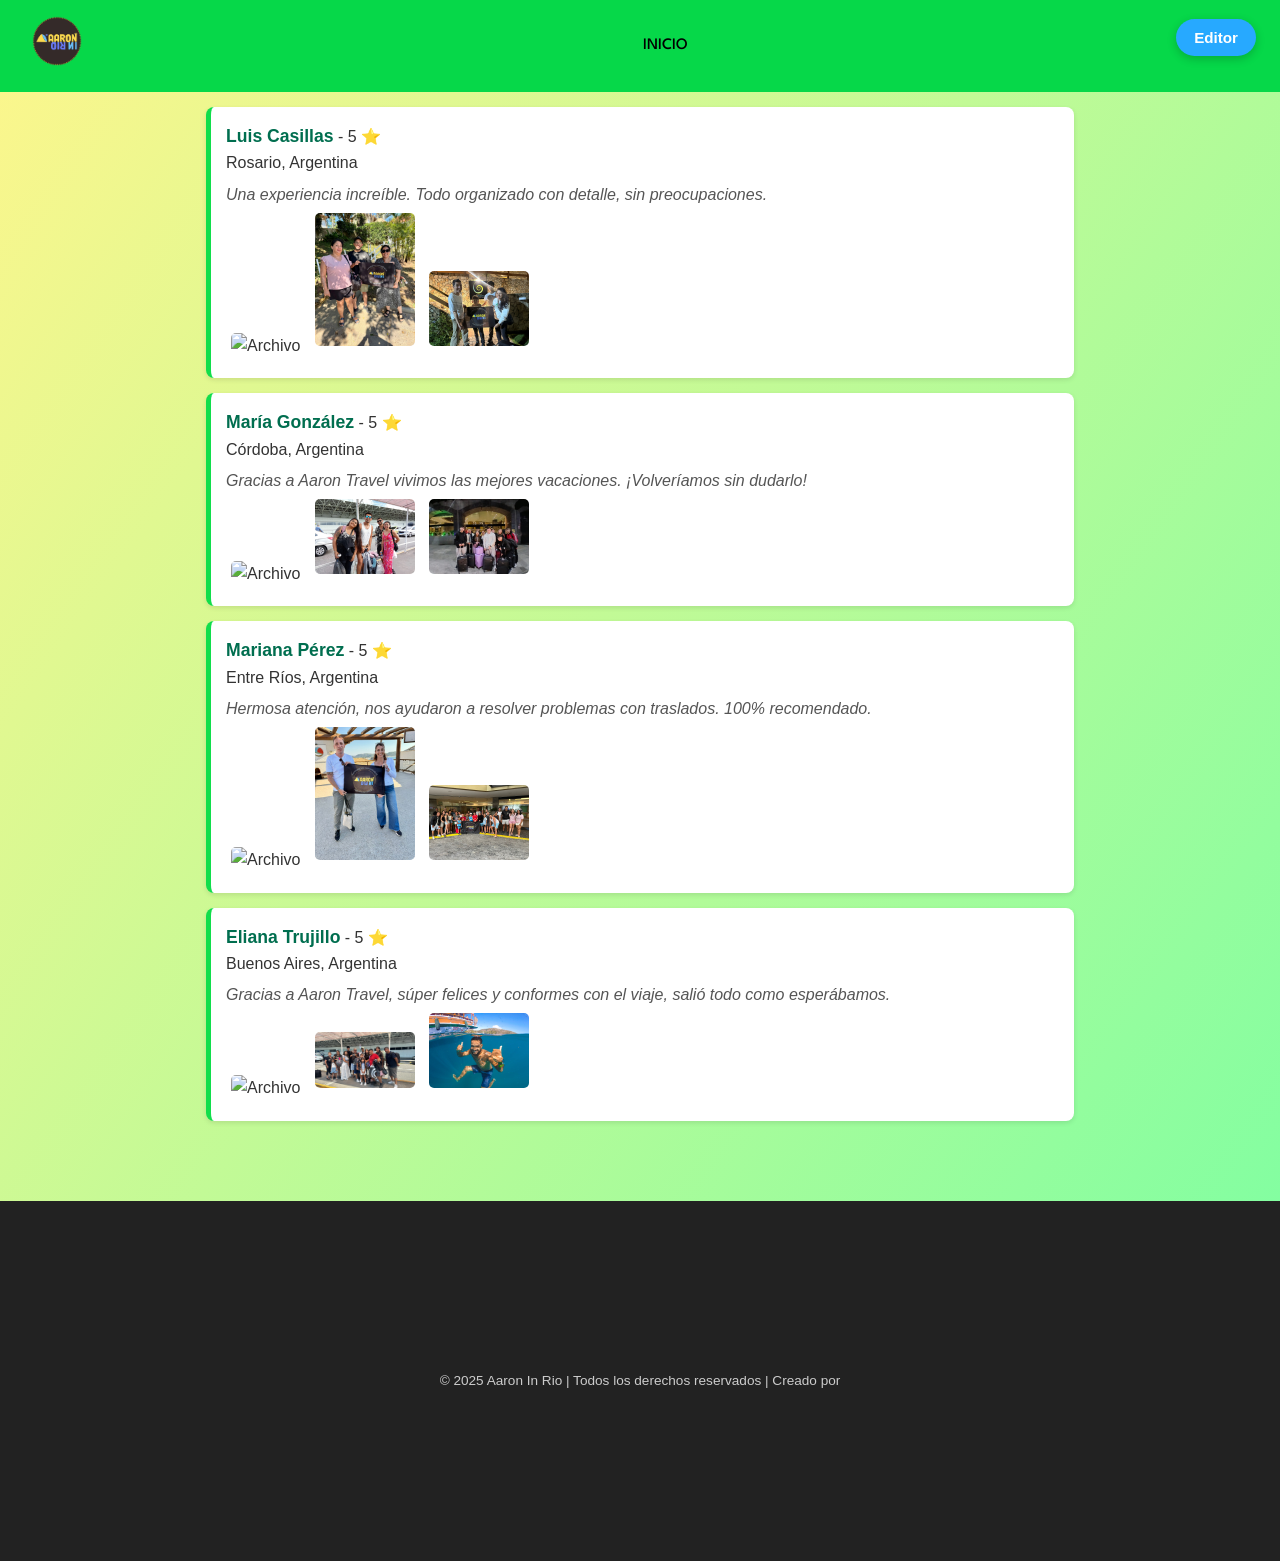
==== administradorAaron.html @ 90f11a81 "30/11" ====
<!DOCTYPE html>
<html lang="es">

<head>
  <meta charset="UTF-8">
  <meta name="viewport" content="width=device-width, initial-scale=1.0">
  <title> Administrador de AARON IN RIO Web </title>

  <link rel="stylesheet" href="css/styles.css">
  <link rel="stylesheet" href="https://cdnjs.cloudflare.com/ajax/libs/font-awesome/6.5.0/css/all.min.css"> <!--ICONOS-->
  <link rel="preconnect" href="https://fonts.googleapis.com">
  <link rel="preconnect" href="https://fonts.gstatic.com" crossorigin>
  <link
    href="https://fonts.googleapis.com/css2?family=Kalam:wght@300;400;700&family=League+Spartan:wght@100..900&display=swap"
    rel="stylesheet">
</head>

<body id="destinos">
  <!-- Navbar con solo Inicio y botón Admin -->
  <nav class="navbar">
    <!-- Logo de la empresa con link a principal.html -->
    <div class="navbar-logo">
      <a href="principal.html">
        <img src="Img/Logo Aaron.png" alt="Logo">
      </a>
    </div>

    <!-- Botón Hamburguesa (solo en móvil/tablet) -->
    <div class="menu-btn" id="menu-btn">
      <span></span>
      <span></span>
      <span></span>
    </div>

    <div class="navbar-nav" id="menu">
      <a href="principal.html">Inicio</a>
    </div>
    <button id="admin-btn"> Editor</button>
    <button id="logout-admin" class="logout-btn">Cerrar Editor</button>

  </nav>

  <h1 class="titulos-grande">Reseñas de Clientes</h1>
  <div id="review-list"></div>
  <!-- FOOTER -->
  <footer>
    <div class="footer-content">
      <p class="footer-copy">&copy; 2025 Aaron In Rio | Todos los derechos reservados | Creado por </p>
    </div>

  </footer>
  <script src="js/script.js"></script>
  <script src="js/memoriaComentarios.js"></script>
  <script src="js/coment.js"></script>
  <script src="js/admin.js"></script>

</body>

</html>
---- css/styles.css ----
/* --- Variables globales para colores --- */
:root {
  --primary: rgba(6, 216, 73); /* Color principal del sitio */
  --dark: #222;        /* Color oscuro para textos o fondos */
  --light: #f5f5f5;    /* Color claro para fondos */
  --text: #333;        /* Color base del texto */
   --font-principal: "League Spartan", sans-serif;
  --font-decorativa: "Kalam", cursive;
  --font-secundaria: "Kalam", cursive;
}

/* Ejemplos de uso */
.font-principal {
  font-family: var(--font-principal);
  font-optical-sizing: auto;
  font-weight: 120;
  font-style: normal;
}

.font-decorativa {
  font-family: var(--font-decorativa);
  font-weight: 300;
  font-style: normal;
}

.font-secundaria {
  font-family: var(--font-secundaria);
  font-weight: 700;
  font-style: normal;
}

/* --- Reset global --- */
* { 
  margin: 0; 
  padding: 0; 
  box-sizing: border-box; /* Incluye padding y border dentro del width/height */
}


/* --- Estilo base del body --- */
body { 
  font-family: 'Arial', sans-serif; /* Fuente principal del sitio */
  color: var(--text);               /* Color del texto */
  line-height: 1.6;                 /* Altura de línea para mejor lectura */
}

/* --- NAVBAR --- */
.navbar {
  position: fixed;       /* Fijo en la parte superior */
  top: 0; left: 0;      /* Alineado a la esquina superior izquierda */
  width: 100%;           /* Ocupa todo el ancho */
  display: flex;         /* Flexbox para alinear elementos */
  justify-content: space-between; /* Separación entre logo y menú */
  align-items: center;   /* Alinea verticalmente */
  padding: 1rem 2rem;    /* Espaciado interno */
  background: var(--primary); /* Color de fondo */
  color: #020202;        /* Color de texto */
  z-index: 1000;         /* Por encima de otros elementos */
  font-family: var(--font-principal);
    text-transform: uppercase;
    font-weight:500;
  
}
.navbar-logo img { 
  height: 50px;          /* Altura del logo */
}
.navbar-nav {
  display: flex;          /* Flexbox para los enlaces */
  justify-content: center;
  align-items: center;
  gap: 1.5rem;           /* Espacio entre enlaces */
  flex: 1;                /* Ocupa todo el espacio disponible */
}
.navbar-nav a {
  color: #000000; 
  text-decoration: none;  /* Quita subrayado */
  padding: 0.5rem 1rem; 
  border-radius: 8px;     /* Bordes redondeados */
  transition: 0.3s;       /* Transición para hover */
}
.navbar-nav a:hover { 
  color: rgba(228, 255, 245); /* Fondo al pasar el mouse */
}

/* --- MENÚ HAMBURGUESA --- */
.menu-btn {
  cursor: pointer;
  display: none; /* oculto en escritorio */
  flex-direction: column;
  gap: 8px;
  position: absolute;
  right: 90px;   /* ajustado para que no choque con el carrito */
  top: 25px;
  z-index: 2000;
  background: var(--primary); 
  padding: 8px;
  border-radius: 8px;
}

.menu-btn span {
 display: block;
  width: 28px;       /* ancho del ícono */
  height: 2px;       /* grosor más fino */
  background: #000000;
  border-radius: 2px; /* redondeo suave, no demasiado */
  transition: 0.3s;
}

.menu-btn.open span:nth-child(1) {
  transform: rotate(45deg) translate(8px, 8px);
}
.menu-btn.open span:nth-child(2) {
  opacity: 0;
}
.menu-btn.open span:nth-child(3) {
  transform: rotate(-45deg) translate(4px, -5px);
}

/* --- SOLO PARA CELULAR/TABLET --- */
@media (max-width: 768px) {

  .navbar {
    padding: 1rem 1.5rem;
  }

  /* Botón hamburguesa */
  .menu-btn {
    display: flex;
    position: absolute;
    top: 2.5vh;       /* proporcional al alto de pantalla */
    right: calc(1.5rem + 2.2rem + 2rem); /* espacio al carrito */
    z-index: 2000;
    background: var(--primary);
    padding: 0.8vh 1vw;
    border-radius: 8px;
  }

  /* Menú flexible */
  .navbar-nav {
    position: fixed;
    top: 0;
    left: 0;
    width: 100%;
    height: 50vh;          /* hasta mitad de pantalla */
    background: var(--primary);
    flex-direction: column;
    justify-content: space-evenly;  /* distribuye enlaces proporcionalmente */
    align-items: center;
    display: none;
    z-index: 1500; 
    padding-top: 10vh;       /* espacio para logo y botón */
    padding-bottom: 5vh;    /* margen inferior proporcional */
    gap: 1rem;      /* espacio entre items proporcional */
  }

  .navbar-nav.active {
    display: flex;
  }

  .navbar-nav a {
  color: var(--dark);
  text-decoration: none;
 font-size: clamp(1rem, 4vw, 1.8rem); /* se adapta al ancho, con límites */
  padding: 1vh 2vw;
}


  /* Ajuste logo */
  .navbar-logo {
    position: relative;
    z-index: 1600; 
  }
}



/*-------------------------------------------------------- CARRITO DE COMPRAS --------------------------------------------------------*/
/* Panel lateral del carrito */
.cart-panel {
  display: flex;
  flex-direction: column;
  justify-content: flex-start;
  position: fixed;
  right: 0;
  top: 0;
  width: 340px;
  height: 100%;
  background: linear-gradient(145deg, #a8e063, #33e4e1);
  box-shadow: -4px 0 15px rgba(0,0,0,0.25);
  padding: 1.2rem;
  overflow-y: auto;
  z-index: 2000;
  transform: translateX(100%);
  transition: transform 0.4s ease;
  border-top-left-radius: 20px;
  border-bottom-left-radius: 20px;
  font-family: var(--font-principal);
  font-size: 1rem;
}

/* Mostrar panel */
.cart-panel.show {
  transform: translateX(0);
}

.cart-header {
  position: sticky;
  top: 0;
  display: flex;
  justify-content: space-between;
  align-items: center;
  padding: 1rem;
  margin-bottom: 1rem;
  width: 100%;
  backdrop-filter: blur(5px);
  border-radius: 12px 12px 0 0;
  border-bottom: 1px solid rgba(255,255,255,0.5);
  z-index: 10;
    font-size: 1.2rem;
}

.cart-header-left {
  display: flex;
  align-items: center;
  gap: 8px;
}

.cart-header i {
  font-size: 1.4rem;
  color: #111;
}

#cart-count-inline {
  color: #111;
  font-size: 1rem;
  font-weight: bold;
}

.cart-close {
  background: transparent;
  border: none;
  font-size: 1.6rem;
  cursor: pointer;
  color: #111;
  transition: transform 0.2s;
}
.cart-close:hover {
  transform: scale(1.1);
}

/* Botón flotante carrito */
#cart-icon {
  position: fixed;
  top: 1rem;
  right: 1rem;
  background: transparent;
  color: #000000;
  font-size: 1.8rem;
  border: none;
  cursor: pointer;
  z-index: 1500;
  transition: color 0.2s, transform 0.2s, opacity 0.3s;
}
#cart-icon:hover {
  color: #005118;
  transform: scale(1.1);
}

#cart-count {
  background: none;
  color: #111;
  font-weight: bold;
  margin-left: 0.3rem;
  font-size: 1rem;
}

/* Ocultar icono flotante cuando carrito abierto */
.cart-panel.show ~ #cart-icon {
  opacity: 0;
  pointer-events: none;
}

/* Items del carrito */
#cart-items {
  list-style: none;
  padding: 0;
  margin: 0;
}

#cart-items li {
  display: flex;
  flex-direction: column;
  align-items: stretch;
  background: rgba(255,255,255,0.9);
  margin-bottom: 0.8rem;
  padding: 0.8rem;
  border-radius: 10px;
  box-shadow: 0 2px 5px rgba(0,0,0,0.1);
  font-family: Arial, sans-serif;
}

/* Fila principal: título a la izquierda, precio a la derecha */
.cart-item-main {
  display: flex;
  justify-content: space-between;
  align-items: center;
  margin-bottom: 4px;
}

.cart-item-title {
  font-size: 1rem;
  font-weight: bold;
  color: #111;
  margin: 0;
}

.cart-item-price {
  font-weight: bold;
  font-size: 1rem;
  color: #111;
}

/* Botón eliminar */
.remove-item-btn {
  background: transparent;
  border: none;
  color: #333;
  font-size: 1.2rem;
  cursor: pointer;
  transition: color 0.2s, transform 0.2s;
  align-self: flex-end;
  margin-top: 5px;
}
.remove-item-btn:hover {
  color: #33e4e1;
  transform: scale(1.2);
}


/* Detalles extra (personas, noches, etc.) */
.cart-item-details {
  font-size: 0.85rem;
  color: #555;
  line-height: 1.2;
  margin-left: 4px;
}
.cart-item-details li {
  list-style: none;
  margin: 1px 0;
}

/* Flecha para indicar scroll */
.scroll-indicator {
  position: absolute;
  bottom: 0;
  width: 100%;
  text-align: center;
  background: linear-gradient(to top, rgba(255,255,255,0.9), transparent);
  pointer-events: none;
  font-size: 1.5rem;
  color: #06d849;
}
/* Scroll del contenido */
.cart-content::-webkit-scrollbar {
  width: 6px;
}

.cart-content::-webkit-scrollbar-thumb {
  background: #06d849;
  border-radius: 3px;
}

/* Footer */
.cart-footer {
  background: rgba(255,255,255,0.4);
  backdrop-filter: blur(5px);
  padding: 1rem;
  border-radius: 12px;
  margin-top: 1.2rem;
  position: sticky;
  bottom: 0;
  
  width: 100%;
}

.cart-subtotal {
  display: flex;
  justify-content: space-between;
  align-items: center;
  margin-bottom: 0.8rem;
  font-size: 1.1rem;
  font-weight: bold;
  color: #111;
}

/* Botones */
#cart-send, #cart-clear {
  display: block;
  width: 100%;
  border: none;
  padding: 0.8rem;
  margin-top: 0.5rem;
  border-radius: 10px;
  font-size: 1rem;
  font-weight: bold;
  cursor: pointer;
  transition: transform 0.15s, opacity 0.2s;
}

#cart-send {
  background: #06d849;
  color: #fff;
}
#cart-send:hover {
  background: #04b43a;
  transform: scale(1.03);
}

#cart-clear {
  background: transparent;
  border: 2px solid #33e4e1;
  color: #111;
}
#cart-clear:hover {
  background: rgba(51, 228, 225, 0.2);
  transform: scale(1.03);
}
/* Overlay */
#cart-overlay {
  position: fixed;
  top: 0; left: 0;
  width: 100%; height: 100%;
  background: rgba(0,0,0,0.5);
  z-index: 900;
  opacity: 0;
  pointer-events: none;
  transition: opacity 0.3s ease;
}

#cart-overlay.active {
  opacity: 1;
  pointer-events: all;
}
#cart-view-offers {
  display: block;
  width: 100%;
  border: none;
  padding: 0.8rem;
  margin-top: 0.5rem;
  border-radius: 10px;
  font-size: 1rem;
  font-weight: bold;
  cursor: pointer;
  background: var(--primary);
  color: #111;
  text-align: center;
  transition: transform 0.15s, opacity 0.2s;
}
#cart-view-offers:hover {
  background: #33e4e1;
  color: #020202;
  transform: scale(1.03);
}

/*---------------------------------- RESPONSIVE ----------------------------------*/
@media (max-width: 1024px) {
  .cart-panel {
    width: 280px;
  }
}

@media (max-width: 768px) {
  .cart-panel {
    width: 100%;
    border-radius: 0;
  }
}


#Tours{
  background: linear-gradient(130deg,#a4d3f7);;
}


/* --- HERO CAROUSEL FULLSCREEN --- */
.hero-carousel {
  position: relative;
  width: 100%;
  height: 100vh; /* Ocupa toda la altura de la pantalla */
  overflow: hidden;
  margin: 0; /* elimina posibles espacios */
  padding: 0;
  
}

/* Contenedor de slides */
.carousel-slides {
  position: relative;
  width: 100%;
  height: 100%;
  margin: 0;
  padding: 0;
}

/* Cada slide ocupa toda la pantalla */
.carousel-slide {
  position: absolute;
  top: 0; left: 0;
  width: 100%;
  height: 100%;
  opacity: 0;
  transition: opacity 1s ease-in-out;
  z-index: 0;
}

.carousel-slide.active {
  opacity: 1;
  z-index: 1;
}

/* Imagen de fondo del slide */
.carousel-slide img {
  width: 100%;
  height: 100%;
  object-fit: cover; /* Ajusta sin distorsionar */
  filter: brightness(0.7);
  transition: transform 1s ease;
}

.carousel-slide.active img {
  transform: scale(1.05);
}

/* --- CONTENIDO SOBRE EL BANNER --- */
.carousel-content {
  position: absolute;
  top: 50%; left: 50%;
  transform: translate(-50%, -50%);
  text-align: center;
  color: #fff;
  max-width: 90%;
  padding: 2rem;
  background: rgba(0, 0, 0, 0.2);
  border-radius: 16px;
  animation: fadeInText 1.2s ease forwards;
  z-index: 3; /*  Sobre las imágenes */
}

.carousel-content h1 {
  font-size: clamp(2rem, 5vw, 3.5rem);
  margin-bottom: 1rem;
  text-transform: uppercase;
  font-family: var(--font-secundaria);
}

.carousel-content p {
  font-size: clamp(1rem, 2vw, 1.5rem);
  margin-bottom: 2rem;
  font-family: var(--font-principal);
}

/* --- BOTÓN CTA --- */
.btn {
  display: inline-block;
  padding: 0.75rem 1.5rem;
  background: var(--primary);
  color: white;
  border-radius: 8px;
  font-weight: bold;
  text-decoration: none;
  transition: all 0.3s ease;
  box-shadow: 0 3px 8px rgba(0,0,0,0.3);
  text-transform: uppercase;
}
.btn:hover {
  background: #18a783;
  transform: translateY(-2px);
}

/* --- FLECHAS DE NAVEGACIÓN SOBRE EL BANNER --- */
.carousel-nav {
  position: absolute;
  top: 50%;
  width: 100%;
  display: flex;
  justify-content: space-between;
  padding: 0 2rem;
  transform: translateY(-50%);
  z-index: 4;
  pointer-events: none;
}

.carousel-button {
  pointer-events: all;
  background: rgba(255, 255, 255, 0.15); /* Más transparente */
  color: #fff;
  border: none;
  width: 50px;
  height: 50px;
  border-radius: 50%;
  cursor: pointer;
  font-size: 2rem;
  display: flex;
  align-items: center;
  justify-content: center;
  transition: 0.3s;
  outline: none; 
  user-select: none; 
}

.carousel-button:hover {
  background: rgba(255, 255, 255, 0.35); /* Hover más suave */
  color: #fff;
  transform: scale(1.1);
}

.carousel-button:focus {
  outline: none; 
  box-shadow: none;
}


/* --- DOTS --- */
.carousel-dots {
  position: absolute;
  bottom: 25px;
  left: 50%;
  transform: translateX(-50%);
  display: flex;
  gap: 10px;
  z-index: 4;
}

.carousel-dot {
  width: 12px;
  height: 12px;
  border-radius: 50%;
  background: rgba(255, 255, 255, 0.5);
  cursor: pointer;
  transition: all 0.3s ease;
}
.carousel-dot.active {
  background: #11de4b;
  transform: scale(1.3);
}

/* --- ANIMACIÓN DE TEXTO --- */
@keyframes fadeInText {
  0% { opacity: 0; transform: translate(-50%, -40%); }
  100% { opacity: 1; transform: translate(-50%, -50%); }
}

/* --- RESPONSIVE --- */
@media (max-width: 768px) {
  .carousel-content {
    padding: 1.2rem;
    background: rgba(0,0,0,0.45);
  }

  .carousel-button {
    width: 40px;
    height: 40px;
    font-size: 1.4rem;
  }
}

/* --- SECCIONES GENERALES --- */
section { padding: 5rem 2rem; }
.section-title {
  text-align: center; 
align-items: center;
}

.titulos-deco{
font-family: var(--font-secundaria);
font-size: 2.5rem;
 margin-bottom: 0.2rem;
   color: #04b43a;
    margin-top: 0.2rem;
}

.titulos-grande{
font-family: var(--font-principal);
font-size: 2rem;
 text-transform: uppercase;
  margin-bottom: 1.5rem;
   margin-top: 2rem;
   
}

.titulos-dark{
 color: var(--dark);
}

.titulos-light{
 color: var(--light);
}

.section-subtitle {
  color: #555;
  margin-bottom: 40px;
  font-size: 1.1rem;
  font-family: var(--font-principal);
}

/* --- SECCIÓN POR QUÉ ELEGIRNOS --- */
.elegirnos-section {
  background: #f9fbfd; /* celeste suave */
  padding: 80px 5%;
  text-align: center;
}

/* --- GRILLA PRINCIPAL --- */
.elegirnos-grid {
  display: grid;
  grid-template-columns: repeat(4, 1fr);
  gap: 25px;
  justify-items: center;
  align-items: stretch;
  max-width: 1200px;
  margin: 0 auto;
}

/* --- TARJETAS --- */
.elegirnos-card {
  background: #e7fff2;
  border-radius: 20px;
  box-shadow: 0 6px 16px rgba(0, 0, 0, 0.08);
  padding: 35px 25px;
  transition: all 0.3s ease;
  cursor: default;
}

.elegirnos-card:hover {
  background: linear-gradient(135deg, #d8f4fb, #dcffed);
  box-shadow: 0 8px 20px rgba(0, 0, 0, 0.1);
}

.icon {
  font-size: 2.5rem;
  color: #7AE582; /* verde lima */
  margin-bottom: 10px;
}

.elegirnos-card h3 {
  color: #333;
  font-size: 1.1rem;
  margin-bottom: 8px;
}

.elegirnos-card p {
  color: #555;
  font-size: 0.95rem;
  line-height: 1.5;
}

/* --- RESPONSIVE --- */
@media (max-width: 1024px) {
  .elegirnos-grid {
    grid-template-columns: repeat(2, 1fr);
    gap: 20px;
  }
}

@media (max-width: 600px) {
  .elegirnos-grid {
    grid-template-columns: 1fr;
    gap: 20px;
  }

  .elegirnos-card {
    max-width: 90%;
    margin: 0 auto;
  }
}




/* --- DESTINOS --- */
#destinos{
  background: linear-gradient(125deg, #fef68c, #75ffa3);;
}

.cards {
  display: grid;
  grid-template-columns: repeat(auto-fit, minmax(150px, 1fr));
  gap: 2rem;
  margin-bottom: 2rem;
  
}
.card {
  background: #fff;
  border-radius: 12px;
  box-shadow: 0 4px 10px rgba(0,0,0,0.1);
  overflow: hidden;
  transition: transform 0.3s;
}
.card:hover { transform: translateY(-5px); }
.card img { width: 100%; height: 250px; object-fit: cover; }
.card h3 { margin: 1rem; font-size: 1.25rem; }
.card p { margin: 0 1rem 1rem; color: #666; }

.btn-container {
  text-align: center;
  margin-top: 2rem;
}

/*VER MAS BOTON NUEVO*/
/* Contenedor para centrar el botón */
.ver-mas-container {
  text-align: center;
  margin-top: 20px;
}

/* Estilo del botón */
.ver-mas-btn {
  display: inline-block;
  padding: 12px 25px;
  font-size: 1rem;
  font-weight: 600;
  color: #fff;
  background: linear-gradient(45deg, #e1e109, #5dd94c);
  border: none;
  border-radius: 30px;
  text-decoration: none;
  cursor: pointer;
  transition: all 0.3s ease;
  box-shadow: 0 4px 10px rgba(0, 0, 0, 0.2);
}

.ver-mas-btn:hover {
  transform: translateY(-4px) scale(1.05);
  background: linear-gradient(45deg, #5dd94c, #e1e109);
  box-shadow: 0 6px 15px rgba(0, 0, 0, 0.3);
}

.ver-mas-btn:active {
  transform: translateY(0) scale(0.98);
}
/*VER MAS BOTON NUEVO*/


/* --- ESTILOS PARA LA VENTANA MODAL --- */
.modal {
    display: none; /* Oculta la modal por defecto */
    position: fixed; /* Fija la modal sobre la pantalla */
    z-index: 3000; /* Asegura que esté por encima de todo */
    left: 0; top: 0; /* Alineada al borde superior izquierdo */
    width: 100%; height: 100%; /* Ocupa toda la pantalla */
    overflow: auto; /* Permite scroll si el contenido es mayor */
    background-color: rgba(0,0,0,0.7); /* Fondo oscuro semitransparente */
    justify-content: center; /* Centra horizontalmente */
    align-items: center;     /* Centra verticalmente */
    animation: fadeIn 0.3s;  /* Animación de entrada */
}

/* Animación fade in para modal */
@keyframes fadeIn {
    from { opacity: 0; }
    to { opacity: 1; }
}

.modal.show {
    display: flex; /* Muestra la modal como flex */
}

/* Contenido interno de la modal */
.modal-content {
    background-color: #fefefe; /* Fondo blanco */
    padding: 20px;
    border-radius: 10px; /* Bordes redondeados */
    max-width: 500px; /*  más angosto que antes (500px → 360px) */
  position: relative;
  box-shadow: 0 4px 12px rgba(0,0,0,0.25);
  animation: slideUp 0.3s;
  max-height: 85vh; /* limita la altura */
  overflow-y: auto; /* agrega scroll interno si se pasa */
  
}

/* Animación de subir modal */
@keyframes slideUp {
    from { transform: translateY(50px); opacity: 0; }
    to { transform: translateY(0); opacity: 1; }
}

/* Botón de cerrar modal */
.close-button {
    color: #aaa;
    float: right;
    font-size: 28px;
    font-weight: bold;
    cursor: pointer;
}
.close-button:hover,
.close-button:focus {
    color: #333; /* Cambia color al hover o focus */
}

#modal-title {
    margin-top: 0;
    margin-bottom: 10px;
}

/* Contenedor de opciones dentro de la modal */
.modal-options-container {
    margin-top: 20px;
}

/* Etiquetas y selects dentro de la modal */
.modal-options-container label, .modal-options-container select {
    display: block;
    margin-bottom: 10px;
}

.modal-options-container select {
    width: 100%;
    padding: 8px;
    border-radius: 5px;
    border: 1px solid #ccc;
}

.modal-price {
    margin-top: 15px;
    font-size: 1.2rem;
    font-weight: bold;
}

/* Botón agregar al carrito dentro de la modal */
#add-to-cart-modal {
    display: inline-block;
    padding: 0.75rem 1.5rem;
    background: var(--primary);
    color: white;
    border: none;
    border-radius: 6px;
    font-weight: bold;
    transition: all 0.3s ease;
    cursor: pointer;
    box-shadow: 0 2px 5px rgba(0,0,0,0.1);
    width: 100%;
    margin-top: 1rem;
  
}

#add-to-cart-modal:hover {
    background: #008d71;
    transform: translateY(-2px);
    box-shadow: 0 4px 8px rgba(0,0,0,0.2);
}

/* Galería de imágenes dentro de la modal */
.modal-gallery {
    position: relative;
    width: 100%;
    overflow: hidden;
    margin-bottom: 20px;
}

.modal-slides-container {
    display: flex;
    transition: transform 0.5s ease-in-out;
    width: 100%;
    aspect-ratio: 16 / 9; /* Mantiene proporción de video/imagen */
}

.modal-slides-container img {
    width: 100%;
    height: 100%;
    object-fit: cover; /* Ajusta la imagen sin deformarla */
    flex-shrink: 0;
}

/* Botones de navegación de la galería */
.modal-nav-button {
    position: absolute;
    top: 50%;
    transform: translateY(-50%);
    background: rgba(0, 0, 0, 0.5);
    color: white;
    border: none;
    padding: 10px 15px;
    cursor: pointer;
    z-index: 10;
    font-size: 1.5rem;
    border-radius: 5px;
    transition: background 0.3s;
}

.modal-nav-button:hover {
    background: rgba(0, 0, 0, 0.8); /* Oscurece al pasar el mouse */
}

.prev-slide { left: 10px; } /* Botón anterior */
.next-slide { right: 10px; } /* Botón siguiente */

/* --- OFERTAS --- */

#ofertas{
  background: linear-gradient(130deg, #a4d3f7);;
}

/* Tarjetas de traslados */
#traslados{
  background: linear-gradient(125deg, #fef68c, #75ffa3);;
}

/* Aplica padding lateral general a secciones con tarjetas */
#destinos .cards,
#Tours .cards,
#traslados .cards,
#ofertas .cards {
  padding: 0 10%; /* ajustá el % según lo que quieras */
}

/* Hace que el modal no toque los bordes */
.modal-content {
  margin: 0 2rem; /* deja espacio lateral en pantallas pequeñas */
}



/* --- SOBRE NOSOTROS --- */
.sobre-nosotros {
  background: linear-gradient(145deg, #a8e063, #33e4e1);
  padding: 80px 20px;
  color: #000000;
}

.about-container {
  display: flex;
  align-items: center;
  justify-content: center;
  gap: 3rem;
  max-width: 1100px;
  margin: 0 auto;
  flex-wrap: wrap;
}

.about-image img {
  flex: 1 1 300px;
  max-width: 320px;
  border-radius: 20px;
  box-shadow: 0 8px 25px rgba(0, 0, 0, 0.25);
  transition: transform 0.3s ease;
}

.about-image img:hover {
  transform: scale(1.05);
}

.about-text {
  flex: 1 1 400px;
  color: #000000;
}

.about-text p {
  margin-bottom: 1rem;
  text-shadow: 0 1px 3px rgba(0,0,0,0.2);
}

.about-cta {
  margin-top: 1.5rem;
  font-weight: 600;
  color: #00ab6f;
}

/* Adaptación móvil */
@media (max-width: 768px) {
  .about-container {
    flex-direction: column;
    text-align: center;
  }

  .about-image img {
    max-width: 250px;
  }

  .about-text {
    font-size: 1rem;
  }
}

.quienessomos{
  background:  linear-gradient(145deg, #a8e063, #33e4e1);
}

/* --- ASESORES --- */
.asesores {
  padding: 40px 20px;
  text-align: center;
   background:  linear-gradient(145deg, #a8e063, #33e4e1);
}
.asesores h2 {
  margin-bottom: 20px;
  color: var(dark);
}
.asesores-cards {
  display: grid;
  grid-template-columns: repeat(auto-fit, minmax(200px, 1fr));
  gap: 20px;
  max-width: 1000px;
  margin: 0 auto;
}
.asesor-card {
  background: white;
  border-radius: 12px;
  padding: 20px;
  box-shadow: 0 4px 10px rgba(0,0,0,0.1);
  transition: transform 0.2s;
}
.asesor-card:hover {
  transform: translateY(-5px);
}
.asesor-card img {
  width: 200px;
  height: 200px;
  object-fit: cover;
  border-radius: 50%;
  margin-bottom: 15px;
  border: 3px solid #00b894;
}
.asesor-card h3 {
  margin: 10px 0 5px;
  color: #333;
}
.asesor-card p {
  font-size: 14px;
  color: #666;
}


/* OPINIONES CARRUSEL */
/* === SECCIÓN DE OPINIONES === */
.opiniones-section {
  background: #ffffff;
  padding: 60px 20px;
  text-align: center;
}
.opiniones h2 {
  margin-bottom: 20px;
  color: var(dark);
  text-align: center;
}

.opiniones-carousel {
  position: relative;
  max-width: 2000px;
  margin: 0 auto;
  overflow: hidden;
}

/* Slides */
.opinion-slide {
  display: none;
  height: 100%;
  width: 100%;
  justify-content: center; /* Centrado horizontal (si fuera necesario) */
  align-items: center;
}

.opinion-slide.active {
  display: block;
  animation: fade 0.6s ease-in-out;
}

/* CONTENIDO */
.opinion-content {
  display: grid;
  width: 100%;
  grid-template-columns: 1fr 1fr;
  gap: 20px;
  align-items: stretch;
  height: 680px; /* altura fija para evitar saltos */
}

.opinion-left {
  text-align: left;
  background: #fff;
  padding: 35px 30px;
  border-radius: 18px;
  box-shadow: 0 4px 25px rgba(0, 0, 0, 0.1);
  display: flex;
  flex-direction: column;
  justify-content: center;
}

.opinion-left h3 {
  color: #1FB8CD;
  font-weight: 700;
  margin-bottom: 5px;
  font-size: 1.4rem;
}

.opinion-left .stars {
  color: #f1c40f;
  font-size: 1.2rem;
  margin-bottom: 8px;
}

.opinion-left .location {
  color: #888;
  font-style: italic;
  margin-bottom: 15px;
  font-size: 0.95rem;
}

.opinion-left .comment {
  font-size: 1rem;
  color: #444;
  line-height: 1.6;
}

/* GALERÍA DERECHA */
.opinion-right {
    display: flex; /* Cambia a flexbox para centrar la vista previa */
    justify-content: center; /* Centra horizontalmente la vista previa */
    align-items: center;     /* Centra verticalmente la vista previa */
    border-radius: 16px;
    overflow: hidden;
    height: 100%;
    width: 100%;
    position: relative;
}

.opinion-right img,
.opinion-right video {
  /* Mantén estas reglas para que la vista previa ocupe el espacio */
    width: 100%;
    height: 100%;
    object-fit: contain; 
    border-radius: 12px;
    cursor: pointer;
    transition: transform 0.3s ease, box-shadow 0.3s ease;
}

.opinion-right img:hover,
.opinion-right video:hover {
  transform: scale(1.03);
  box-shadow: 0 4px 12px rgba(0, 0, 0, 0.2);
}

.video-preview, .image-preview {
    position: relative;
    width: 100%;
    height: 100%;
    display: flex; /* Para centrar la imagen/video dentro de su contenedor */
    justify-content: center;
    align-items: center;
    overflow: hidden;
    /* max-width, max-height se definirán en la imagen/video directamente */
}

/* Si no hay imágenes/videos, el texto ocupa todo */
.opinion-content.no-media {
  display: grid;
  place-items: center; /* ✅ centra tanto vertical como horizontalmente */
  min-height: 100%; /* ✅ ocupa toda la altura del slide */
}

.opinion-content.no-media .opinion-left {
  text-align: left; /* mantiene el formato original del texto */
  width: 80%;
  max-width: 500px;
}

/* Estilo para el indicador de galería (+N) */
.gallery-indicator {
  position: absolute;
  bottom: 8px;
  right: 8px;
  background: rgba(0, 0, 0, 0.7);
  color: #fff;
  font-size: 0.9rem;
  padding: 4px 8px;
  border-radius: 10px;
  font-weight: 600;
  pointer-events: none;
}

/* === FLECHAS === */
.prev-btn, .next-btn {
  position: absolute;
  top: 50%;
  transform: translateY(-50%);
  width: 40px;
  height: 40px;
  border-radius: 50%;
  background: rgba(0, 0, 0, 0.05);
  border: 1px solid rgba(0, 0, 0, 0.2);
  color: #1FB8CD;
  font-size: 1.5rem;
  cursor: pointer;
  display: flex;
  align-items: center;
  justify-content: center;
  transition: all 0.3s ease;
  z-index: 10;
  backdrop-filter: blur(4px);
  box-shadow: 0 2px 8px rgba(0,0,0,0.1);
}

.prev-btn:hover, .next-btn:hover {
  background: #1FB8CD;
  color: #fff;
  transform: translateY(-50%) scale(1.1);
}

.prev-btn { left: 15px; }
.next-btn { right: 15px; }

@keyframes fade {
  from { opacity: 0; transform: translateY(10px); }
  to { opacity: 1; transform: translateY(0); }
}

/* === LIGHTBOX === */
.lightbox {
  display: none;
  position: fixed;
  inset: 0;
  background: rgba(0, 0, 0, 0.85);
  justify-content: center;
  align-items: center;
  z-index: 9999;
  padding: 40px; /* agrega aire alrededor del contenido */
  box-sizing: border-box;
}

.lightbox.active {
  display: flex;
}

.lightbox-content {
  width: 100%; /* Usar el 100% del ancho del padre (.lightbox) menos el padding */
  height: 100%; /* Usar el 100% de la altura del padre (.lightbox) menos el padding */
  max-width: 90%; 
  max-height: 90%; /* Ajusta un poco la altura máxima para que haya espacio para el borde */
  display: flex;
  justify-content: center;
  align-items: center;
  overflow: hidden;
}

.lightbox-content img,
.lightbox-content video {
  max-width: 100%;
  max-height: 100%;
  width: auto; /* Permite que el ancho se ajuste a la proporción */
  height: auto; /* Permite que la altura se ajuste a la proporción */
  border-radius: 16px;
  object-fit: contain; /* CLAVE */
  box-shadow: 0 0 25px rgba(0,0,0,0.5);
}

/* Botón de cerrar */
.lightbox .close {
  position: fixed;
  top: 25px;
  right: 35px;
  font-size: 2.2rem;
  color: #fff;
  cursor: pointer;
  z-index: 10000;
  transition: 0.3s;
}

.lightbox .close:hover {
  color: #1FB8CD;
}

/* Flechas de navegación */
.lightbox-prev,
.lightbox-next {
  position: fixed;
  top: 50%;
  transform: translateY(-50%);
  font-size: 2rem;
  color: #fff;
  background: rgba(0,0,0,0.5);
  border: none;
  border-radius: 50%;
  width: 50px;
  height: 50px;
  cursor: pointer;
  transition: 0.3s;
  z-index: 10000;
}

.lightbox-prev:hover,
.lightbox-next:hover {
  background: rgba(255,255,255,0.2);
  color: #1FB8CD;
}

.lightbox-prev {
  left: 40px;
}

.lightbox-next {
  right: 40px;
}

/* === RESPONSIVE === */
@media (max-width: 768px) {
    .opinion-content {
        grid-template-columns: 1fr; /* Texto arriba, multimedia abajo */
        height: auto; /* Permite que la altura se ajuste al contenido apilado */
    }

    .opinion-right {
        display: flex; 
        justify-content: center;
        align-items: center;
        gap: 8px;
    }
    
    .opinion-right img,
    .opinion-right video {
        height: auto;
    }
  .lightbox {
    padding: 20px;
  }

  .lightbox-content {
    max-width: 95%;
    max-height: 80%;
  }

  .lightbox-prev, .lightbox-next {
    width: 40px;
    height: 40px;
    font-size: 1.6rem;
  }

  .lightbox .close {
    top: 15px;
    right: 20px;
    font-size: 1.8rem;
  }
}



/* --- COMENTARIOS / REVIEWS --- */
.reviews-section {
  max-width: 800px;
  margin: 80px auto 50px auto;
  padding: 30px;
  border-radius: 15px;
  background: linear-gradient(145deg, #a8e063, #56ab2f);
  box-shadow: 0 8px 20px rgba(0,0,0,0.2);
  color: #fff;
}


.reviews-section form div { margin-bottom: 20px; }

.reviews-section input,
.reviews-section textarea,
.reviews-section select {
  width: 100%;
  padding: 12px;
  border-radius: 8px;
  border: none;
  box-sizing: border-box;
  font-size: 1rem;
}

.reviews-section textarea {
  resize: vertical;
  min-height: 100px;
}

/* Contenedor del input de archivos */
.file-upload {
  margin-bottom: 20px;
  position: relative;
  width: 100%;
}

/* Oculta el input real */
.file-upload input[type="file"] {
  display: none;
}

/* Label como botón para subir archivo */
.custom-file-label {
  display: block;
  padding: 12px 0;
  font-size: 1rem;
  border-radius: 8px;
  background: linear-gradient(90deg, #1f7c07, #cbe732);
  color: white;
  font-weight: bold;
  width: 100%;
  cursor: pointer;
  text-align: center;
  transition: all 0.3s ease;
}

/* Hover para label */
.custom-file-label:hover {
  background: linear-gradient(90deg, #2b7b09, #bfc221);
  transform: scale(1.05);
}

/* Estilo de cada archivo subido */
.file-list-item {
  display: flex;
  justify-content: space-between;
  align-items: center;
  padding: 10px;
  margin-bottom: 8px;
  background-color: #f0f0f0;
  border-radius: 8px;
  transition: background-color 0.3s ease;
}

/* Botón de eliminar archivo */
.reviews-section .delete-file-btn {
    background-color: #ff4d4d;
    color: white;
    border: none;
    border-radius: 40px;
    width: 20px; height: 20px;
    display: flex;
    justify-content: center;
    align-items: center;
    cursor: pointer;
    font-size: 0.8rem;
    font-weight: bold;
    transition: background-color 0.3s ease;
}
.reviews-section .delete-file-btn:hover {
    background-color: #e60000;
}

/* Nombre del archivo */
.file-name {
  font-weight: bold;
  color: #333;
  max-width: calc(100% - 40px);
  overflow: hidden;
  text-overflow: ellipsis;
  white-space: nowrap;
}

.reviews-section button {
  padding: 12px 25px;
  border: none;
  background-color: #64ffff;
  color: rgb(244, 250, 250);
  border-radius: 8px;
  cursor: pointer;
  font-size: 1rem;
  font-weight: bold;
  width: 100%;
  transition: all 0.3s ease;
}

.reviews-section button:hover {
  background-color: #1c8ad8;
  transform: scale(1.05);
}

/* --- CONTENEDOR PRINCIPAL DE REVIEWS --- */
#review-list {
  max-width: 900px;
  margin: 0 auto 80px;
  padding: 0 1rem;
}

/* --- TARJETA INDIVIDUAL --- */
.review-card {
  border-radius: 12px;
  padding: 20px 20px;
  box-shadow: 0 4px 12px rgba(0,0,0,0.08);
  transition: transform 0.25s ease, box-shadow 0.25s ease;
  border-left: 5px solid #11de4b;
}

.review-card:hover {
  transform: translateY(-3px);
  box-shadow: 0 6px 16px rgba(0,0,0,0.12);
}

.review-card strong {
  font-size: 1.1rem;
  color: #006e4f;
}

.review-card .comment {
  font-style: italic;
  color: #555;
  margin-top: 6px;
}

/* Tarjeta de cada review */
    h1 {
      text-align: center;
      margin-top: 100px;
    }

    .review-card {
      background: white;
      border-radius: 8px;
      padding: 15px;
      margin-bottom: 15px;
      box-shadow: 0 2px 5px rgba(0, 0, 0, 0.1);
    }

    .review-card img {
      max-width: 100px;
      margin-right: 5px;
      border-radius: 5px;
    }

    .review-card button {
      margin-top: 10px;
      padding: 6px 12px;
      border: none;
      border-radius: 5px;
      background-color: #e74c3c;
      color: white;
      cursor: pointer;
    }

    .review-card button:hover {
      background-color: #c0392b;
    }
    
#reviews p {
  font-size: 1.2rem;
  color: #333;
  margin-top: 20px;
  font-weight: bold;
}


/*-------------------------------------
SECCIÓN PREGUNTAS FRECUENTES + FOOTER
--------------------------------------*/

/* Contenedor de preguntas frecuentes */
.faq-section {
  background: var(--primary);
  color: var(--light);
  text-align: center;
  padding: 1rem 1rem 1rem;
  margin: 0;
  min-height: 20vh; /* ocupa parte de la pantalla */
  display: flex;
  flex-direction: column;
  justify-content: center;
}

details {
  background: var(--light);
  border-radius: 10px;
  margin: 8px auto;
  width: 90%;
  max-width: 800px;
  text-align: left;
  color: var(--text);
  overflow: hidden;
  transition: all 0.3s ease;
}

summary {
  font-size: 1.05rem;
  font-weight: 600;
  cursor: pointer;
  padding: 1rem 1.4rem;
  list-style: none;
  display: flex;
  justify-content: space-between;
  align-items: center;
}

summary::after {
  content: "\f107"; /* ícono flecha abajo */
  font-family: "Font Awesome 6 Free";
  font-weight: 900;
  font-size: 1.1rem;
  transition: transform 0.3s ease;
  color: #06d849;
}

details[open] summary::after {
  transform: rotate(180deg);
}

details p {
  padding: 0 1.5rem 1rem;
  font-size: 0.95rem;
}

/* FOOTER */
footer {
  background: var(--dark);
  color: var(--light);
  padding: 2rem 1.5rem;
  text-align: center;
  margin: 0;
  min-height: 40vh; /* ocupa parte de la pantalla */
  display: flex;
  flex-direction: column;
  justify-content: center;
}

.footer-content {
  display: flex;
  flex-direction: column;
  align-items: center;
  gap: 1.5rem;
  max-width: 800px;
  margin: 0 auto;
}

/* Redes sociales */
.social-logos {
  display: flex;
  justify-content: center;
  gap: 2rem;
}

.social-logos i {
  font-size: 1.5rem;
  color: var(--light);
  transition: transform 0.3s ease;
}

.social-logos i:hover {
  transform: scale(1.2);
  color: var(--primary);
}

/* Menú */
.footer-menu {
  display: flex;
  flex-wrap: wrap;
  justify-content: center;
  gap: 1rem;
}

.footer-menu a {
  color: var(--light);
  text-decoration: none;
  font-size: 1rem;
  transition: 0.2s;
  text-transform: uppercase;
  font-family: var(--font-principal);
}

.footer-menu a:hover {
  color: var(--primary);
}

/* Contacto */
.contact-column {
  display: flex;
  flex-direction: column;
  align-items: center;
  gap: 0.3rem;
  font-size: 0.95rem;
}

.contact-column i {
  color: var(--primary);
  margin-right: 8px;
}

.footer-copy {
  font-size: 0.85rem;
  color: #ccc;
}

@media (max-width: 768px) {
  .faq-section {
    padding: 3rem 1rem 3rem; /* más espacio arriba */
    min-height: auto;        /* ya no forzamos altura */
  }

  .faq-section h2 {
    font-size: 1.7rem;
    margin-bottom: 1.2rem;
  }

  details {
    width: 95%;
  }

  summary {
    font-size: 1rem;
    padding: 0.9rem 1.2rem;
  }

  footer {
    padding: 3rem 2rem;
    min-height: auto;     
  }

  .footer-content {
    gap: 2rem;
  }

  .contact-column {
    font-size: 0.9rem;
  }
  .social-logos i {
    font-size: 1.4rem;
  }
}


/* WhatsApp flotante */
.whatsapp-float {
  position: fixed;
  width: 58px;
  height: 58px;
  bottom: 22px;
  right: 22px;
  background-color: #25D366;
  color: white;
  border-radius: 50%;
  display: flex;
  justify-content: center;
  align-items: center;
  font-size: 1.8rem;
 box-shadow: 0 4px 12px rgba(0, 0, 0, 0.4);
  z-index: 1000;
  transition: transform 0.3s ease;
  text-decoration:none ;
}

.whatsapp-float:hover {
  transform: scale(1.1);
}
/* Globito flotante (ajustado para salir del botón) */
.whatsapp-bubble {
  position: fixed;
  bottom: 50px; /* más cerca del botón */
  right: 100px;
  background-color: #ffffff;
  color: #222;
  border-radius: 18px;
  padding: 8px 10px;
  box-shadow: 0 4px 12px rgba(0, 0, 0, 0.4);
  font-size: 0.9rem;
  font-weight: 500;
  display: none;
  z-index: 999;
  animation: fadeInUp 0.5s ease forwards;
  max-width: 220px;
  line-height: 1.3;
  border: 1px solid var(--primary);
}

/* Punta del globito (estilo conversación) */
.whatsapp-bubble::after {
  content: "";
  position: absolute;
  bottom: 5px;
  right: -8px;
  width: 0;
  height: 0;
  border-top: 10px solid var(--primary);
  border-right: 10px solid transparent;
  transform: rotate(20deg); /* hace que apunte visualmente al botón */
  filter: drop-shadow(0 1px 1px rgba(0, 0, 0, 0.1));
}

/* Animación de entrada y salida (suave) */
@keyframes fadeInUp {
  0% {
    opacity: 0;
    transform: translateY(10px);
  }
  100% {
    opacity: 1;
    transform: translateY(0);
  }
}

@keyframes fadeOutUp {
  0% {
    opacity: 1;
    transform: translateY(0);
  }
  100% {
    opacity: 0;
    transform: translateY(-10px);
  }
}

/* Responsive */
@media (max-width: 768px) {
  .whatsapp-bubble {
    bottom: 80px;
    right: 75px;
    font-size: 0.9rem;
    max-width: 130px;
   
  }
  /* Punta del globito (estilo conversación) */
.whatsapp-bubble::after {
  content: "";
  position: absolute;
  bottom: 0.2px;
  right: -5px;
  width: 0;
  height: 0;
  border-top: 10px solid var(--primary);
  border-right: 10px solid transparent;
  transform: rotate(40deg); /* hace que apunte visualmente al botón */
  filter: drop-shadow(0 1px 1px rgba(0, 0, 0, 0.1));
}
}



/* --- BOTÓN ADMIN FLOTANTE --- */
#admin-btn, 
.logout-btn {
  position: fixed;
  top: 1.2rem;
  right: 1.5rem;
  color: white;
  border: none;
  border-radius: 50px;
  padding: 10px 18px;
  font-size: 0.95rem;
  font-weight: 600;
  box-shadow: 0 3px 10px rgba(0,0,0,0.2);
  cursor: pointer;
  z-index: 1200;
  transition: all 0.25s ease;
}

/* Estilo botón "Editor" */
#admin-btn {
  background: #27a9ff;
}

#admin-btn:hover {
  background: #0b95c7;
  transform: scale(1.05);
}

/* Estilo botón "Cerrar sesión" */
.logout-btn {
  background: #ff4d4d;
  display: none; /* Oculto por defecto */
}

.logout-btn:hover {
  background: #e63838;
  transform: scale(1.05);
}

/* Ajustes móviles */
@media (max-width: 768px) {
  #admin-btn, .logout-btn {
    font-size: 0.9rem;
    padding: 5px 10px;
    right: 1rem;
  }
}


/* --- LOGIN MODAL ADMIN --- */
.login-modal {
  display: none;
  position: fixed;
  top: 0; left: 0;
  width: 100%; height: 100%;
  background: rgba(0, 0, 0, 0.6);
  justify-content: center;
  align-items: center;
  z-index: 3000;
}

.login-box {
  background: white;
  padding: 2rem;
  border-radius: 12px;
  text-align: center;
  width: 300px;
  box-shadow: 0 5px 15px rgba(0,0,0,0.3);
}

.login-box h3 { color: #0b95c7; margin-bottom: 1rem; }

.login-box input {
  width: 100%;
  padding: 10px;
  margin-bottom: 1rem;
  border-radius: 8px;
  border: 1px solid #ccc;
}

.login-box button {
  margin: 5px;
  padding: 10px 16px;
  border: none;
  border-radius: 8px;
  background: #27a9ff;
  color: white;
  font-weight: bold;
  cursor: pointer;
  transition: 0.3s;
}

.login-box button:hover { background: #0b95c7; }
.error-msg { color: red; font-size: 0.9rem; }
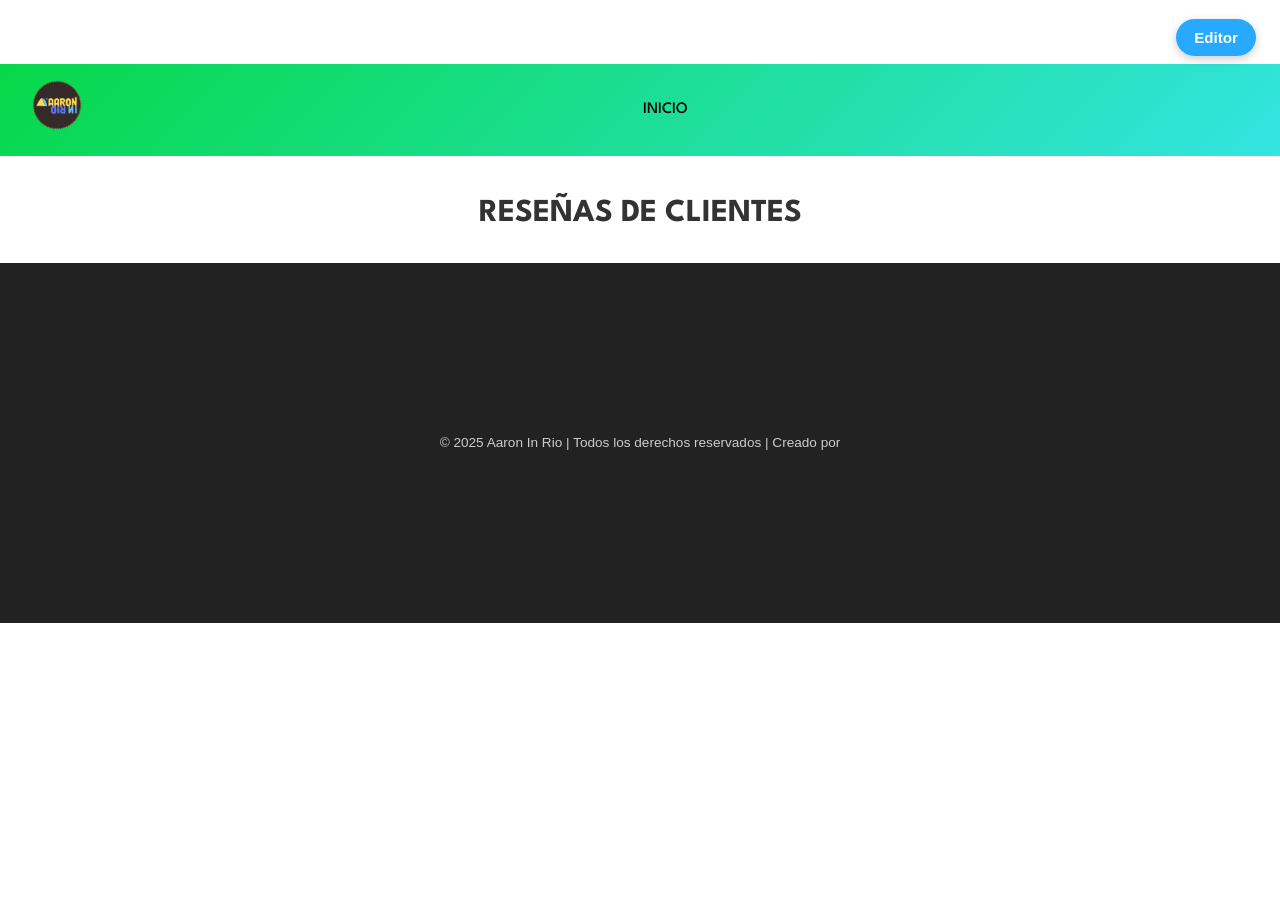
==== commit b376520b: "Add files via upload" ====
--- a/administradorAaron.html
+++ b/administradorAaron.html
@@ -1,59 +1,59 @@
-<!DOCTYPE html>
-<html lang="es">
-
-<head>
-  <meta charset="UTF-8">
-  <meta name="viewport" content="width=device-width, initial-scale=1.0">
-  <title> Administrador de AARON IN RIO Web </title>
-
-  <link rel="stylesheet" href="css/styles.css">
-  <link rel="stylesheet" href="https://cdnjs.cloudflare.com/ajax/libs/font-awesome/6.5.0/css/all.min.css"> <!--ICONOS-->
-  <link rel="preconnect" href="https://fonts.googleapis.com">
-  <link rel="preconnect" href="https://fonts.gstatic.com" crossorigin>
-  <link
-    href="https://fonts.googleapis.com/css2?family=Kalam:wght@300;400;700&family=League+Spartan:wght@100..900&display=swap"
-    rel="stylesheet">
-</head>
-
-<body id="destinos">
-  <!-- Navbar con solo Inicio y botón Admin -->
-  <nav class="navbar">
-    <!-- Logo de la empresa con link a principal.html -->
-    <div class="navbar-logo">
-      <a href="principal.html">
-        <img src="Img/Logo Aaron.png" alt="Logo">
-      </a>
-    </div>
-
-    <!-- Botón Hamburguesa (solo en móvil/tablet) -->
-    <div class="menu-btn" id="menu-btn">
-      <span></span>
-      <span></span>
-      <span></span>
-    </div>
-
-    <div class="navbar-nav" id="menu">
-      <a href="principal.html">Inicio</a>
-    </div>
-    <button id="admin-btn"> Editor</button>
-    <button id="logout-admin" class="logout-btn">Cerrar Editor</button>
-
-  </nav>
-
-  <h1 class="titulos-grande">Reseñas de Clientes</h1>
-  <div id="review-list"></div>
-  <!-- FOOTER -->
-  <footer>
-    <div class="footer-content">
-      <p class="footer-copy">&copy; 2025 Aaron In Rio | Todos los derechos reservados | Creado por </p>
-    </div>
-
-  </footer>
-  <script src="js/script.js"></script>
-  <script src="js/memoriaComentarios.js"></script>
-  <script src="js/coment.js"></script>
-  <script src="js/admin.js"></script>
-
-</body>
-
+<!DOCTYPE html>
+<html lang="es">
+
+<head>
+  <meta charset="UTF-8">
+  <meta name="viewport" content="width=device-width, initial-scale=1.0">
+  <title> Administrador de AARON IN RIO Web </title>
+
+  <link rel="stylesheet" href="css/styles.css">
+  <link rel="stylesheet" href="https://cdnjs.cloudflare.com/ajax/libs/font-awesome/6.5.0/css/all.min.css"> <!--ICONOS-->
+  <link rel="preconnect" href="https://fonts.googleapis.com">
+  <link rel="preconnect" href="https://fonts.gstatic.com" crossorigin>
+  <link
+    href="https://fonts.googleapis.com/css2?family=Kalam:wght@300;400;700&family=League+Spartan:wght@100..900&display=swap"
+    rel="stylesheet">
+</head>
+
+<body id="destinos">
+  <!-- Navbar con solo Inicio y botón Admin -->
+  <nav class="navbar">
+    <!-- Logo de la empresa con link a index.html -->
+    <div class="navbar-logo">
+      <a href="index.html">
+        <img src="Img/Logo Aaron.png" alt="Logo">
+      </a>
+    </div>
+
+    <!-- Botón Hamburguesa (solo en móvil/tablet) -->
+    <div class="menu-btn" id="menu-btn">
+      <span></span>
+      <span></span>
+      <span></span>
+    </div>
+
+    <div class="navbar-nav" id="menu">
+      <a href="index.html">Inicio</a>
+    </div>
+    <button id="admin-btn"> Editor</button>
+    <button id="logout-admin" class="logout-btn">Cerrar Editor</button>
+
+  </nav>
+
+  <h1 class="titulos-grande">Reseñas de Clientes</h1>
+  <div id="review-list"></div>
+  <!-- FOOTER -->
+  <footer>
+    <div class="footer-content">
+      <p class="footer-copy">&copy; 2025 Aaron In Rio | Todos los derechos reservados | Creado por </p>
+    </div>
+
+  </footer>
+  <script src="js/script.js"></script>
+  <script src="js/memoriaComentarios.js"></script>
+  <script src="js/coment.js"></script>
+  <script src="js/admin.js"></script>
+
+</body>
+
 </html>
--- a/css/styles.css
+++ b/css/styles.css
@@ -1,2019 +1,1655 @@
-/* --- Variables globales para colores --- */
-:root {
-  --primary: rgba(6, 216, 73); /* Color principal del sitio */
-  --dark: #222;        /* Color oscuro para textos o fondos */
-  --light: #f5f5f5;    /* Color claro para fondos */
-  --text: #333;        /* Color base del texto */
-   --font-principal: "League Spartan", sans-serif;
-  --font-decorativa: "Kalam", cursive;
-  --font-secundaria: "Kalam", cursive;
-}
-
-/* Ejemplos de uso */
-.font-principal {
-  font-family: var(--font-principal);
-  font-optical-sizing: auto;
-  font-weight: 120;
-  font-style: normal;
-}
-
-.font-decorativa {
-  font-family: var(--font-decorativa);
-  font-weight: 300;
-  font-style: normal;
-}
-
-.font-secundaria {
-  font-family: var(--font-secundaria);
-  font-weight: 700;
-  font-style: normal;
-}
-
-/* --- Reset global --- */
-* { 
-  margin: 0; 
-  padding: 0; 
-  box-sizing: border-box; /* Incluye padding y border dentro del width/height */
-}
-
-
-/* --- Estilo base del body --- */
-body { 
-  font-family: 'Arial', sans-serif; /* Fuente principal del sitio */
-  color: var(--text);               /* Color del texto */
-  line-height: 1.6;                 /* Altura de línea para mejor lectura */
-}
-
-/* --- NAVBAR --- */
-.navbar {
-  position: fixed;       /* Fijo en la parte superior */
-  top: 0; left: 0;      /* Alineado a la esquina superior izquierda */
-  width: 100%;           /* Ocupa todo el ancho */
-  display: flex;         /* Flexbox para alinear elementos */
-  justify-content: space-between; /* Separación entre logo y menú */
-  align-items: center;   /* Alinea verticalmente */
-  padding: 1rem 2rem;    /* Espaciado interno */
-  background: var(--primary); /* Color de fondo */
-  color: #020202;        /* Color de texto */
-  z-index: 1000;         /* Por encima de otros elementos */
-  font-family: var(--font-principal);
-    text-transform: uppercase;
-    font-weight:500;
-  
-}
-.navbar-logo img { 
-  height: 50px;          /* Altura del logo */
-}
-.navbar-nav {
-  display: flex;          /* Flexbox para los enlaces */
-  justify-content: center;
-  align-items: center;
-  gap: 1.5rem;           /* Espacio entre enlaces */
-  flex: 1;                /* Ocupa todo el espacio disponible */
-}
-.navbar-nav a {
-  color: #000000; 
-  text-decoration: none;  /* Quita subrayado */
-  padding: 0.5rem 1rem; 
-  border-radius: 8px;     /* Bordes redondeados */
-  transition: 0.3s;       /* Transición para hover */
-}
-.navbar-nav a:hover { 
-  color: rgba(228, 255, 245); /* Fondo al pasar el mouse */
-}
-
-/* --- MENÚ HAMBURGUESA --- */
-.menu-btn {
-  cursor: pointer;
-  display: none; /* oculto en escritorio */
-  flex-direction: column;
-  gap: 8px;
-  position: absolute;
-  right: 90px;   /* ajustado para que no choque con el carrito */
-  top: 25px;
-  z-index: 2000;
-  background: var(--primary); 
-  padding: 8px;
-  border-radius: 8px;
-}
-
-.menu-btn span {
- display: block;
-  width: 28px;       /* ancho del ícono */
-  height: 2px;       /* grosor más fino */
-  background: #000000;
-  border-radius: 2px; /* redondeo suave, no demasiado */
-  transition: 0.3s;
-}
-
-.menu-btn.open span:nth-child(1) {
-  transform: rotate(45deg) translate(8px, 8px);
-}
-.menu-btn.open span:nth-child(2) {
-  opacity: 0;
-}
-.menu-btn.open span:nth-child(3) {
-  transform: rotate(-45deg) translate(4px, -5px);
-}
-
-/* --- SOLO PARA CELULAR/TABLET --- */
-@media (max-width: 768px) {
-
-  .navbar {
-    padding: 1rem 1.5rem;
-  }
-
-  /* Botón hamburguesa */
-  .menu-btn {
-    display: flex;
-    position: absolute;
-    top: 2.5vh;       /* proporcional al alto de pantalla */
-    right: calc(1.5rem + 2.2rem + 2rem); /* espacio al carrito */
-    z-index: 2000;
-    background: var(--primary);
-    padding: 0.8vh 1vw;
-    border-radius: 8px;
-  }
-
-  /* Menú flexible */
-  .navbar-nav {
-    position: fixed;
-    top: 0;
-    left: 0;
-    width: 100%;
-    height: 50vh;          /* hasta mitad de pantalla */
-    background: var(--primary);
-    flex-direction: column;
-    justify-content: space-evenly;  /* distribuye enlaces proporcionalmente */
-    align-items: center;
-    display: none;
-    z-index: 1500; 
-    padding-top: 10vh;       /* espacio para logo y botón */
-    padding-bottom: 5vh;    /* margen inferior proporcional */
-    gap: 1rem;      /* espacio entre items proporcional */
-  }
-
-  .navbar-nav.active {
-    display: flex;
-  }
-
-  .navbar-nav a {
-  color: var(--dark);
-  text-decoration: none;
- font-size: clamp(1rem, 4vw, 1.8rem); /* se adapta al ancho, con límites */
-  padding: 1vh 2vw;
-}
-
-
-  /* Ajuste logo */
-  .navbar-logo {
-    position: relative;
-    z-index: 1600; 
-  }
-}
-
-
-
-/*-------------------------------------------------------- CARRITO DE COMPRAS --------------------------------------------------------*/
-/* Panel lateral del carrito */
-.cart-panel {
-  display: flex;
-  flex-direction: column;
-  justify-content: flex-start;
-  position: fixed;
-  right: 0;
-  top: 0;
-  width: 340px;
-  height: 100%;
-  background: linear-gradient(145deg, #a8e063, #33e4e1);
-  box-shadow: -4px 0 15px rgba(0,0,0,0.25);
-  padding: 1.2rem;
-  overflow-y: auto;
-  z-index: 2000;
-  transform: translateX(100%);
-  transition: transform 0.4s ease;
-  border-top-left-radius: 20px;
-  border-bottom-left-radius: 20px;
-  font-family: var(--font-principal);
-  font-size: 1rem;
-}
-
-/* Mostrar panel */
-.cart-panel.show {
-  transform: translateX(0);
-}
-
-.cart-header {
-  position: sticky;
-  top: 0;
-  display: flex;
-  justify-content: space-between;
-  align-items: center;
-  padding: 1rem;
-  margin-bottom: 1rem;
-  width: 100%;
-  backdrop-filter: blur(5px);
-  border-radius: 12px 12px 0 0;
-  border-bottom: 1px solid rgba(255,255,255,0.5);
-  z-index: 10;
-    font-size: 1.2rem;
-}
-
-.cart-header-left {
-  display: flex;
-  align-items: center;
-  gap: 8px;
-}
-
-.cart-header i {
-  font-size: 1.4rem;
-  color: #111;
-}
-
-#cart-count-inline {
-  color: #111;
-  font-size: 1rem;
-  font-weight: bold;
-}
-
-.cart-close {
-  background: transparent;
-  border: none;
-  font-size: 1.6rem;
-  cursor: pointer;
-  color: #111;
-  transition: transform 0.2s;
-}
-.cart-close:hover {
-  transform: scale(1.1);
-}
-
-/* Botón flotante carrito */
-#cart-icon {
-  position: fixed;
-  top: 1rem;
-  right: 1rem;
-  background: transparent;
-  color: #000000;
-  font-size: 1.8rem;
-  border: none;
-  cursor: pointer;
-  z-index: 1500;
-  transition: color 0.2s, transform 0.2s, opacity 0.3s;
-}
-#cart-icon:hover {
-  color: #005118;
-  transform: scale(1.1);
-}
-
-#cart-count {
-  background: none;
-  color: #111;
-  font-weight: bold;
-  margin-left: 0.3rem;
-  font-size: 1rem;
-}
-
-/* Ocultar icono flotante cuando carrito abierto */
-.cart-panel.show ~ #cart-icon {
-  opacity: 0;
-  pointer-events: none;
-}
-
-/* Items del carrito */
-#cart-items {
-  list-style: none;
-  padding: 0;
-  margin: 0;
-}
-
-#cart-items li {
-  display: flex;
-  flex-direction: column;
-  align-items: stretch;
-  background: rgba(255,255,255,0.9);
-  margin-bottom: 0.8rem;
-  padding: 0.8rem;
-  border-radius: 10px;
-  box-shadow: 0 2px 5px rgba(0,0,0,0.1);
-  font-family: Arial, sans-serif;
-}
-
-/* Fila principal: título a la izquierda, precio a la derecha */
-.cart-item-main {
-  display: flex;
-  justify-content: space-between;
-  align-items: center;
-  margin-bottom: 4px;
-}
-
-.cart-item-title {
-  font-size: 1rem;
-  font-weight: bold;
-  color: #111;
-  margin: 0;
-}
-
-.cart-item-price {
-  font-weight: bold;
-  font-size: 1rem;
-  color: #111;
-}
-
-/* Botón eliminar */
-.remove-item-btn {
-  background: transparent;
-  border: none;
-  color: #333;
-  font-size: 1.2rem;
-  cursor: pointer;
-  transition: color 0.2s, transform 0.2s;
-  align-self: flex-end;
-  margin-top: 5px;
-}
-.remove-item-btn:hover {
-  color: #33e4e1;
-  transform: scale(1.2);
-}
-
-
-/* Detalles extra (personas, noches, etc.) */
-.cart-item-details {
-  font-size: 0.85rem;
-  color: #555;
-  line-height: 1.2;
-  margin-left: 4px;
-}
-.cart-item-details li {
-  list-style: none;
-  margin: 1px 0;
-}
-
-/* Flecha para indicar scroll */
-.scroll-indicator {
-  position: absolute;
-  bottom: 0;
-  width: 100%;
-  text-align: center;
-  background: linear-gradient(to top, rgba(255,255,255,0.9), transparent);
-  pointer-events: none;
-  font-size: 1.5rem;
-  color: #06d849;
-}
-/* Scroll del contenido */
-.cart-content::-webkit-scrollbar {
-  width: 6px;
-}
-
-.cart-content::-webkit-scrollbar-thumb {
-  background: #06d849;
-  border-radius: 3px;
-}
-
-/* Footer */
-.cart-footer {
-  background: rgba(255,255,255,0.4);
-  backdrop-filter: blur(5px);
-  padding: 1rem;
-  border-radius: 12px;
-  margin-top: 1.2rem;
-  position: sticky;
-  bottom: 0;
-  
-  width: 100%;
-}
-
-.cart-subtotal {
-  display: flex;
-  justify-content: space-between;
-  align-items: center;
-  margin-bottom: 0.8rem;
-  font-size: 1.1rem;
-  font-weight: bold;
-  color: #111;
-}
-
-/* Botones */
-#cart-send, #cart-clear {
-  display: block;
-  width: 100%;
-  border: none;
-  padding: 0.8rem;
-  margin-top: 0.5rem;
-  border-radius: 10px;
-  font-size: 1rem;
-  font-weight: bold;
-  cursor: pointer;
-  transition: transform 0.15s, opacity 0.2s;
-}
-
-#cart-send {
-  background: #06d849;
-  color: #fff;
-}
-#cart-send:hover {
-  background: #04b43a;
-  transform: scale(1.03);
-}
-
-#cart-clear {
-  background: transparent;
-  border: 2px solid #33e4e1;
-  color: #111;
-}
-#cart-clear:hover {
-  background: rgba(51, 228, 225, 0.2);
-  transform: scale(1.03);
-}
-/* Overlay */
-#cart-overlay {
-  position: fixed;
-  top: 0; left: 0;
-  width: 100%; height: 100%;
-  background: rgba(0,0,0,0.5);
-  z-index: 900;
-  opacity: 0;
-  pointer-events: none;
-  transition: opacity 0.3s ease;
-}
-
-#cart-overlay.active {
-  opacity: 1;
-  pointer-events: all;
-}
-#cart-view-offers {
-  display: block;
-  width: 100%;
-  border: none;
-  padding: 0.8rem;
-  margin-top: 0.5rem;
-  border-radius: 10px;
-  font-size: 1rem;
-  font-weight: bold;
-  cursor: pointer;
-  background: var(--primary);
-  color: #111;
-  text-align: center;
-  transition: transform 0.15s, opacity 0.2s;
-}
-#cart-view-offers:hover {
-  background: #33e4e1;
-  color: #020202;
-  transform: scale(1.03);
-}
-
-/*---------------------------------- RESPONSIVE ----------------------------------*/
-@media (max-width: 1024px) {
-  .cart-panel {
-    width: 280px;
-  }
-}
-
-@media (max-width: 768px) {
-  .cart-panel {
-    width: 100%;
-    border-radius: 0;
-  }
-}
-
-
-#Tours{
-  background: linear-gradient(130deg,#a4d3f7);;
-}
-
-
-/* --- HERO CAROUSEL FULLSCREEN --- */
-.hero-carousel {
-  position: relative;
-  width: 100%;
-  height: 100vh; /* Ocupa toda la altura de la pantalla */
-  overflow: hidden;
-  margin: 0; /* elimina posibles espacios */
-  padding: 0;
-  
-}
-
-/* Contenedor de slides */
-.carousel-slides {
-  position: relative;
-  width: 100%;
-  height: 100%;
-  margin: 0;
-  padding: 0;
-}
-
-/* Cada slide ocupa toda la pantalla */
-.carousel-slide {
-  position: absolute;
-  top: 0; left: 0;
-  width: 100%;
-  height: 100%;
-  opacity: 0;
-  transition: opacity 1s ease-in-out;
-  z-index: 0;
-}
-
-.carousel-slide.active {
-  opacity: 1;
-  z-index: 1;
-}
-
-/* Imagen de fondo del slide */
-.carousel-slide img {
-  width: 100%;
-  height: 100%;
-  object-fit: cover; /* Ajusta sin distorsionar */
-  filter: brightness(0.7);
-  transition: transform 1s ease;
-}
-
-.carousel-slide.active img {
-  transform: scale(1.05);
-}
-
-/* --- CONTENIDO SOBRE EL BANNER --- */
-.carousel-content {
-  position: absolute;
-  top: 50%; left: 50%;
-  transform: translate(-50%, -50%);
-  text-align: center;
-  color: #fff;
-  max-width: 90%;
-  padding: 2rem;
-  background: rgba(0, 0, 0, 0.2);
-  border-radius: 16px;
-  animation: fadeInText 1.2s ease forwards;
-  z-index: 3; /*  Sobre las imágenes */
-}
-
-.carousel-content h1 {
-  font-size: clamp(2rem, 5vw, 3.5rem);
-  margin-bottom: 1rem;
-  text-transform: uppercase;
-  font-family: var(--font-secundaria);
-}
-
-.carousel-content p {
-  font-size: clamp(1rem, 2vw, 1.5rem);
-  margin-bottom: 2rem;
-  font-family: var(--font-principal);
-}
-
-/* --- BOTÓN CTA --- */
-.btn {
-  display: inline-block;
-  padding: 0.75rem 1.5rem;
-  background: var(--primary);
-  color: white;
-  border-radius: 8px;
-  font-weight: bold;
-  text-decoration: none;
-  transition: all 0.3s ease;
-  box-shadow: 0 3px 8px rgba(0,0,0,0.3);
-  text-transform: uppercase;
-}
-.btn:hover {
-  background: #18a783;
-  transform: translateY(-2px);
-}
-
-/* --- FLECHAS DE NAVEGACIÓN SOBRE EL BANNER --- */
-.carousel-nav {
-  position: absolute;
-  top: 50%;
-  width: 100%;
-  display: flex;
-  justify-content: space-between;
-  padding: 0 2rem;
-  transform: translateY(-50%);
-  z-index: 4;
-  pointer-events: none;
-}
-
-.carousel-button {
-  pointer-events: all;
-  background: rgba(255, 255, 255, 0.15); /* Más transparente */
-  color: #fff;
-  border: none;
-  width: 50px;
-  height: 50px;
-  border-radius: 50%;
-  cursor: pointer;
-  font-size: 2rem;
-  display: flex;
-  align-items: center;
-  justify-content: center;
-  transition: 0.3s;
-  outline: none; 
-  user-select: none; 
-}
-
-.carousel-button:hover {
-  background: rgba(255, 255, 255, 0.35); /* Hover más suave */
-  color: #fff;
-  transform: scale(1.1);
-}
-
-.carousel-button:focus {
-  outline: none; 
-  box-shadow: none;
-}
-
-
-/* --- DOTS --- */
-.carousel-dots {
-  position: absolute;
-  bottom: 25px;
-  left: 50%;
-  transform: translateX(-50%);
-  display: flex;
-  gap: 10px;
-  z-index: 4;
-}
-
-.carousel-dot {
-  width: 12px;
-  height: 12px;
-  border-radius: 50%;
-  background: rgba(255, 255, 255, 0.5);
-  cursor: pointer;
-  transition: all 0.3s ease;
-}
-.carousel-dot.active {
-  background: #11de4b;
-  transform: scale(1.3);
-}
-
-/* --- ANIMACIÓN DE TEXTO --- */
-@keyframes fadeInText {
-  0% { opacity: 0; transform: translate(-50%, -40%); }
-  100% { opacity: 1; transform: translate(-50%, -50%); }
-}
-
-/* --- RESPONSIVE --- */
-@media (max-width: 768px) {
-  .carousel-content {
-    padding: 1.2rem;
-    background: rgba(0,0,0,0.45);
-  }
-
-  .carousel-button {
-    width: 40px;
-    height: 40px;
-    font-size: 1.4rem;
-  }
-}
-
-/* --- SECCIONES GENERALES --- */
-section { padding: 5rem 2rem; }
-.section-title {
-  text-align: center; 
-align-items: center;
-}
-
-.titulos-deco{
-font-family: var(--font-secundaria);
-font-size: 2.5rem;
- margin-bottom: 0.2rem;
-   color: #04b43a;
-    margin-top: 0.2rem;
-}
-
-.titulos-grande{
-font-family: var(--font-principal);
-font-size: 2rem;
- text-transform: uppercase;
-  margin-bottom: 1.5rem;
-   margin-top: 2rem;
-   
-}
-
-.titulos-dark{
- color: var(--dark);
-}
-
-.titulos-light{
- color: var(--light);
-}
-
-.section-subtitle {
-  color: #555;
-  margin-bottom: 40px;
-  font-size: 1.1rem;
-  font-family: var(--font-principal);
-}
-
-/* --- SECCIÓN POR QUÉ ELEGIRNOS --- */
-.elegirnos-section {
-  background: #f9fbfd; /* celeste suave */
-  padding: 80px 5%;
-  text-align: center;
-}
-
-/* --- GRILLA PRINCIPAL --- */
-.elegirnos-grid {
-  display: grid;
-  grid-template-columns: repeat(4, 1fr);
-  gap: 25px;
-  justify-items: center;
-  align-items: stretch;
-  max-width: 1200px;
-  margin: 0 auto;
-}
-
-/* --- TARJETAS --- */
-.elegirnos-card {
-  background: #e7fff2;
-  border-radius: 20px;
-  box-shadow: 0 6px 16px rgba(0, 0, 0, 0.08);
-  padding: 35px 25px;
-  transition: all 0.3s ease;
-  cursor: default;
-}
-
-.elegirnos-card:hover {
-  background: linear-gradient(135deg, #d8f4fb, #dcffed);
-  box-shadow: 0 8px 20px rgba(0, 0, 0, 0.1);
-}
-
-.icon {
-  font-size: 2.5rem;
-  color: #7AE582; /* verde lima */
-  margin-bottom: 10px;
-}
-
-.elegirnos-card h3 {
-  color: #333;
-  font-size: 1.1rem;
-  margin-bottom: 8px;
-}
-
-.elegirnos-card p {
-  color: #555;
-  font-size: 0.95rem;
-  line-height: 1.5;
-}
-
-/* --- RESPONSIVE --- */
-@media (max-width: 1024px) {
-  .elegirnos-grid {
-    grid-template-columns: repeat(2, 1fr);
-    gap: 20px;
-  }
-}
-
-@media (max-width: 600px) {
-  .elegirnos-grid {
-    grid-template-columns: 1fr;
-    gap: 20px;
-  }
-
-  .elegirnos-card {
-    max-width: 90%;
-    margin: 0 auto;
-  }
-}
-
-
-
-
-/* --- DESTINOS --- */
-#destinos{
-  background: linear-gradient(125deg, #fef68c, #75ffa3);;
-}
-
-.cards {
-  display: grid;
-  grid-template-columns: repeat(auto-fit, minmax(150px, 1fr));
-  gap: 2rem;
-  margin-bottom: 2rem;
-  
-}
-.card {
-  background: #fff;
-  border-radius: 12px;
-  box-shadow: 0 4px 10px rgba(0,0,0,0.1);
-  overflow: hidden;
-  transition: transform 0.3s;
-}
-.card:hover { transform: translateY(-5px); }
-.card img { width: 100%; height: 250px; object-fit: cover; }
-.card h3 { margin: 1rem; font-size: 1.25rem; }
-.card p { margin: 0 1rem 1rem; color: #666; }
-
-.btn-container {
-  text-align: center;
-  margin-top: 2rem;
-}
-
-/*VER MAS BOTON NUEVO*/
-/* Contenedor para centrar el botón */
-.ver-mas-container {
-  text-align: center;
-  margin-top: 20px;
-}
-
-/* Estilo del botón */
-.ver-mas-btn {
-  display: inline-block;
-  padding: 12px 25px;
-  font-size: 1rem;
-  font-weight: 600;
-  color: #fff;
-  background: linear-gradient(45deg, #e1e109, #5dd94c);
-  border: none;
-  border-radius: 30px;
-  text-decoration: none;
-  cursor: pointer;
-  transition: all 0.3s ease;
-  box-shadow: 0 4px 10px rgba(0, 0, 0, 0.2);
-}
-
-.ver-mas-btn:hover {
-  transform: translateY(-4px) scale(1.05);
-  background: linear-gradient(45deg, #5dd94c, #e1e109);
-  box-shadow: 0 6px 15px rgba(0, 0, 0, 0.3);
-}
-
-.ver-mas-btn:active {
-  transform: translateY(0) scale(0.98);
-}
-/*VER MAS BOTON NUEVO*/
-
-
-/* --- ESTILOS PARA LA VENTANA MODAL --- */
-.modal {
-    display: none; /* Oculta la modal por defecto */
-    position: fixed; /* Fija la modal sobre la pantalla */
-    z-index: 3000; /* Asegura que esté por encima de todo */
-    left: 0; top: 0; /* Alineada al borde superior izquierdo */
-    width: 100%; height: 100%; /* Ocupa toda la pantalla */
-    overflow: auto; /* Permite scroll si el contenido es mayor */
-    background-color: rgba(0,0,0,0.7); /* Fondo oscuro semitransparente */
-    justify-content: center; /* Centra horizontalmente */
-    align-items: center;     /* Centra verticalmente */
-    animation: fadeIn 0.3s;  /* Animación de entrada */
-}
-
-/* Animación fade in para modal */
-@keyframes fadeIn {
-    from { opacity: 0; }
-    to { opacity: 1; }
-}
-
-.modal.show {
-    display: flex; /* Muestra la modal como flex */
-}
-
-/* Contenido interno de la modal */
-.modal-content {
-    background-color: #fefefe; /* Fondo blanco */
-    padding: 20px;
-    border-radius: 10px; /* Bordes redondeados */
-    max-width: 500px; /*  más angosto que antes (500px → 360px) */
-  position: relative;
-  box-shadow: 0 4px 12px rgba(0,0,0,0.25);
-  animation: slideUp 0.3s;
-  max-height: 85vh; /* limita la altura */
-  overflow-y: auto; /* agrega scroll interno si se pasa */
-  
-}
-
-/* Animación de subir modal */
-@keyframes slideUp {
-    from { transform: translateY(50px); opacity: 0; }
-    to { transform: translateY(0); opacity: 1; }
-}
-
-/* Botón de cerrar modal */
-.close-button {
-    color: #aaa;
-    float: right;
-    font-size: 28px;
-    font-weight: bold;
-    cursor: pointer;
-}
-.close-button:hover,
-.close-button:focus {
-    color: #333; /* Cambia color al hover o focus */
-}
-
-#modal-title {
-    margin-top: 0;
-    margin-bottom: 10px;
-}
-
-/* Contenedor de opciones dentro de la modal */
-.modal-options-container {
-    margin-top: 20px;
-}
-
-/* Etiquetas y selects dentro de la modal */
-.modal-options-container label, .modal-options-container select {
-    display: block;
-    margin-bottom: 10px;
-}
-
-.modal-options-container select {
-    width: 100%;
-    padding: 8px;
-    border-radius: 5px;
-    border: 1px solid #ccc;
-}
-
-.modal-price {
-    margin-top: 15px;
-    font-size: 1.2rem;
-    font-weight: bold;
-}
-
-/* Botón agregar al carrito dentro de la modal */
-#add-to-cart-modal {
-    display: inline-block;
-    padding: 0.75rem 1.5rem;
-    background: var(--primary);
-    color: white;
-    border: none;
-    border-radius: 6px;
-    font-weight: bold;
-    transition: all 0.3s ease;
-    cursor: pointer;
-    box-shadow: 0 2px 5px rgba(0,0,0,0.1);
-    width: 100%;
-    margin-top: 1rem;
-  
-}
-
-#add-to-cart-modal:hover {
-    background: #008d71;
-    transform: translateY(-2px);
-    box-shadow: 0 4px 8px rgba(0,0,0,0.2);
-}
-
-/* Galería de imágenes dentro de la modal */
-.modal-gallery {
-    position: relative;
-    width: 100%;
-    overflow: hidden;
-    margin-bottom: 20px;
-}
-
-.modal-slides-container {
-    display: flex;
-    transition: transform 0.5s ease-in-out;
-    width: 100%;
-    aspect-ratio: 16 / 9; /* Mantiene proporción de video/imagen */
-}
-
-.modal-slides-container img {
-    width: 100%;
-    height: 100%;
-    object-fit: cover; /* Ajusta la imagen sin deformarla */
-    flex-shrink: 0;
-}
-
-/* Botones de navegación de la galería */
-.modal-nav-button {
-    position: absolute;
-    top: 50%;
-    transform: translateY(-50%);
-    background: rgba(0, 0, 0, 0.5);
-    color: white;
-    border: none;
-    padding: 10px 15px;
-    cursor: pointer;
-    z-index: 10;
-    font-size: 1.5rem;
-    border-radius: 5px;
-    transition: background 0.3s;
-}
-
-.modal-nav-button:hover {
-    background: rgba(0, 0, 0, 0.8); /* Oscurece al pasar el mouse */
-}
-
-.prev-slide { left: 10px; } /* Botón anterior */
-.next-slide { right: 10px; } /* Botón siguiente */
-
-/* --- OFERTAS --- */
-
-#ofertas{
-  background: linear-gradient(130deg, #a4d3f7);;
-}
-
-/* Tarjetas de traslados */
-#traslados{
-  background: linear-gradient(125deg, #fef68c, #75ffa3);;
-}
-
-/* Aplica padding lateral general a secciones con tarjetas */
-#destinos .cards,
-#Tours .cards,
-#traslados .cards,
-#ofertas .cards {
-  padding: 0 10%; /* ajustá el % según lo que quieras */
-}
-
-/* Hace que el modal no toque los bordes */
-.modal-content {
-  margin: 0 2rem; /* deja espacio lateral en pantallas pequeñas */
-}
-
-
-
-/* --- SOBRE NOSOTROS --- */
-.sobre-nosotros {
-  background: linear-gradient(145deg, #a8e063, #33e4e1);
-  padding: 80px 20px;
-  color: #000000;
-}
-
-.about-container {
-  display: flex;
-  align-items: center;
-  justify-content: center;
-  gap: 3rem;
-  max-width: 1100px;
-  margin: 0 auto;
-  flex-wrap: wrap;
-}
-
-.about-image img {
-  flex: 1 1 300px;
-  max-width: 320px;
-  border-radius: 20px;
-  box-shadow: 0 8px 25px rgba(0, 0, 0, 0.25);
-  transition: transform 0.3s ease;
-}
-
-.about-image img:hover {
-  transform: scale(1.05);
-}
-
-.about-text {
-  flex: 1 1 400px;
-  color: #000000;
-}
-
-.about-text p {
-  margin-bottom: 1rem;
-  text-shadow: 0 1px 3px rgba(0,0,0,0.2);
-}
-
-.about-cta {
-  margin-top: 1.5rem;
-  font-weight: 600;
-  color: #00ab6f;
-}
-
-/* Adaptación móvil */
-@media (max-width: 768px) {
-  .about-container {
-    flex-direction: column;
-    text-align: center;
-  }
-
-  .about-image img {
-    max-width: 250px;
-  }
-
-  .about-text {
-    font-size: 1rem;
-  }
-}
-
-.quienessomos{
-  background:  linear-gradient(145deg, #a8e063, #33e4e1);
-}
-
-/* --- ASESORES --- */
-.asesores {
-  padding: 40px 20px;
-  text-align: center;
-   background:  linear-gradient(145deg, #a8e063, #33e4e1);
-}
-.asesores h2 {
-  margin-bottom: 20px;
-  color: var(dark);
-}
-.asesores-cards {
-  display: grid;
-  grid-template-columns: repeat(auto-fit, minmax(200px, 1fr));
-  gap: 20px;
-  max-width: 1000px;
-  margin: 0 auto;
-}
-.asesor-card {
-  background: white;
-  border-radius: 12px;
-  padding: 20px;
-  box-shadow: 0 4px 10px rgba(0,0,0,0.1);
-  transition: transform 0.2s;
-}
-.asesor-card:hover {
-  transform: translateY(-5px);
-}
-.asesor-card img {
-  width: 200px;
-  height: 200px;
-  object-fit: cover;
-  border-radius: 50%;
-  margin-bottom: 15px;
-  border: 3px solid #00b894;
-}
-.asesor-card h3 {
-  margin: 10px 0 5px;
-  color: #333;
-}
-.asesor-card p {
-  font-size: 14px;
-  color: #666;
-}
-
-
-/* OPINIONES CARRUSEL */
-/* === SECCIÓN DE OPINIONES === */
-.opiniones-section {
-  background: #ffffff;
-  padding: 60px 20px;
-  text-align: center;
-}
-.opiniones h2 {
-  margin-bottom: 20px;
-  color: var(dark);
-  text-align: center;
-}
-
-.opiniones-carousel {
-  position: relative;
-  max-width: 2000px;
-  margin: 0 auto;
-  overflow: hidden;
-}
-
-/* Slides */
-.opinion-slide {
-  display: none;
-  height: 100%;
-  width: 100%;
-  justify-content: center; /* Centrado horizontal (si fuera necesario) */
-  align-items: center;
-}
-
-.opinion-slide.active {
-  display: block;
-  animation: fade 0.6s ease-in-out;
-}
-
-/* CONTENIDO */
-.opinion-content {
-  display: grid;
-  width: 100%;
-  grid-template-columns: 1fr 1fr;
-  gap: 20px;
-  align-items: stretch;
-  height: 680px; /* altura fija para evitar saltos */
-}
-
-.opinion-left {
-  text-align: left;
-  background: #fff;
-  padding: 35px 30px;
-  border-radius: 18px;
-  box-shadow: 0 4px 25px rgba(0, 0, 0, 0.1);
-  display: flex;
-  flex-direction: column;
-  justify-content: center;
-}
-
-.opinion-left h3 {
-  color: #1FB8CD;
-  font-weight: 700;
-  margin-bottom: 5px;
-  font-size: 1.4rem;
-}
-
-.opinion-left .stars {
-  color: #f1c40f;
-  font-size: 1.2rem;
-  margin-bottom: 8px;
-}
-
-.opinion-left .location {
-  color: #888;
-  font-style: italic;
-  margin-bottom: 15px;
-  font-size: 0.95rem;
-}
-
-.opinion-left .comment {
-  font-size: 1rem;
-  color: #444;
-  line-height: 1.6;
-}
-
-/* GALERÍA DERECHA */
-.opinion-right {
-    display: flex; /* Cambia a flexbox para centrar la vista previa */
-    justify-content: center; /* Centra horizontalmente la vista previa */
-    align-items: center;     /* Centra verticalmente la vista previa */
-    border-radius: 16px;
-    overflow: hidden;
-    height: 100%;
-    width: 100%;
-    position: relative;
-}
-
-.opinion-right img,
-.opinion-right video {
-  /* Mantén estas reglas para que la vista previa ocupe el espacio */
-    width: 100%;
-    height: 100%;
-    object-fit: contain; 
-    border-radius: 12px;
-    cursor: pointer;
-    transition: transform 0.3s ease, box-shadow 0.3s ease;
-}
-
-.opinion-right img:hover,
-.opinion-right video:hover {
-  transform: scale(1.03);
-  box-shadow: 0 4px 12px rgba(0, 0, 0, 0.2);
-}
-
-.video-preview, .image-preview {
-    position: relative;
-    width: 100%;
-    height: 100%;
-    display: flex; /* Para centrar la imagen/video dentro de su contenedor */
-    justify-content: center;
-    align-items: center;
-    overflow: hidden;
-    /* max-width, max-height se definirán en la imagen/video directamente */
-}
-
-/* Si no hay imágenes/videos, el texto ocupa todo */
-.opinion-content.no-media {
-  display: grid;
-  place-items: center; /* ✅ centra tanto vertical como horizontalmente */
-  min-height: 100%; /* ✅ ocupa toda la altura del slide */
-}
-
-.opinion-content.no-media .opinion-left {
-  text-align: left; /* mantiene el formato original del texto */
-  width: 80%;
-  max-width: 500px;
-}
-
-/* Estilo para el indicador de galería (+N) */
-.gallery-indicator {
-  position: absolute;
-  bottom: 8px;
-  right: 8px;
-  background: rgba(0, 0, 0, 0.7);
-  color: #fff;
-  font-size: 0.9rem;
-  padding: 4px 8px;
-  border-radius: 10px;
-  font-weight: 600;
-  pointer-events: none;
-}
-
-/* === FLECHAS === */
-.prev-btn, .next-btn {
-  position: absolute;
-  top: 50%;
-  transform: translateY(-50%);
-  width: 40px;
-  height: 40px;
-  border-radius: 50%;
-  background: rgba(0, 0, 0, 0.05);
-  border: 1px solid rgba(0, 0, 0, 0.2);
-  color: #1FB8CD;
-  font-size: 1.5rem;
-  cursor: pointer;
-  display: flex;
-  align-items: center;
-  justify-content: center;
-  transition: all 0.3s ease;
-  z-index: 10;
-  backdrop-filter: blur(4px);
-  box-shadow: 0 2px 8px rgba(0,0,0,0.1);
-}
-
-.prev-btn:hover, .next-btn:hover {
-  background: #1FB8CD;
-  color: #fff;
-  transform: translateY(-50%) scale(1.1);
-}
-
-.prev-btn { left: 15px; }
-.next-btn { right: 15px; }
-
-@keyframes fade {
-  from { opacity: 0; transform: translateY(10px); }
-  to { opacity: 1; transform: translateY(0); }
-}
-
-/* === LIGHTBOX === */
-.lightbox {
-  display: none;
-  position: fixed;
-  inset: 0;
-  background: rgba(0, 0, 0, 0.85);
-  justify-content: center;
-  align-items: center;
-  z-index: 9999;
-  padding: 40px; /* agrega aire alrededor del contenido */
-  box-sizing: border-box;
-}
-
-.lightbox.active {
-  display: flex;
-}
-
-.lightbox-content {
-  width: 100%; /* Usar el 100% del ancho del padre (.lightbox) menos el padding */
-  height: 100%; /* Usar el 100% de la altura del padre (.lightbox) menos el padding */
-  max-width: 90%; 
-  max-height: 90%; /* Ajusta un poco la altura máxima para que haya espacio para el borde */
-  display: flex;
-  justify-content: center;
-  align-items: center;
-  overflow: hidden;
-}
-
-.lightbox-content img,
-.lightbox-content video {
-  max-width: 100%;
-  max-height: 100%;
-  width: auto; /* Permite que el ancho se ajuste a la proporción */
-  height: auto; /* Permite que la altura se ajuste a la proporción */
-  border-radius: 16px;
-  object-fit: contain; /* CLAVE */
-  box-shadow: 0 0 25px rgba(0,0,0,0.5);
-}
-
-/* Botón de cerrar */
-.lightbox .close {
-  position: fixed;
-  top: 25px;
-  right: 35px;
-  font-size: 2.2rem;
-  color: #fff;
-  cursor: pointer;
-  z-index: 10000;
-  transition: 0.3s;
-}
-
-.lightbox .close:hover {
-  color: #1FB8CD;
-}
-
-/* Flechas de navegación */
-.lightbox-prev,
-.lightbox-next {
-  position: fixed;
-  top: 50%;
-  transform: translateY(-50%);
-  font-size: 2rem;
-  color: #fff;
-  background: rgba(0,0,0,0.5);
-  border: none;
-  border-radius: 50%;
-  width: 50px;
-  height: 50px;
-  cursor: pointer;
-  transition: 0.3s;
-  z-index: 10000;
-}
-
-.lightbox-prev:hover,
-.lightbox-next:hover {
-  background: rgba(255,255,255,0.2);
-  color: #1FB8CD;
-}
-
-.lightbox-prev {
-  left: 40px;
-}
-
-.lightbox-next {
-  right: 40px;
-}
-
-/* === RESPONSIVE === */
-@media (max-width: 768px) {
-    .opinion-content {
-        grid-template-columns: 1fr; /* Texto arriba, multimedia abajo */
-        height: auto; /* Permite que la altura se ajuste al contenido apilado */
-    }
-
-    .opinion-right {
-        display: flex; 
-        justify-content: center;
-        align-items: center;
-        gap: 8px;
-    }
-    
-    .opinion-right img,
-    .opinion-right video {
-        height: auto;
-    }
-  .lightbox {
-    padding: 20px;
-  }
-
-  .lightbox-content {
-    max-width: 95%;
-    max-height: 80%;
-  }
-
-  .lightbox-prev, .lightbox-next {
-    width: 40px;
-    height: 40px;
-    font-size: 1.6rem;
-  }
-
-  .lightbox .close {
-    top: 15px;
-    right: 20px;
-    font-size: 1.8rem;
-  }
-}
-
-
-
-/* --- COMENTARIOS / REVIEWS --- */
-.reviews-section {
-  max-width: 800px;
-  margin: 80px auto 50px auto;
-  padding: 30px;
-  border-radius: 15px;
-  background: linear-gradient(145deg, #a8e063, #56ab2f);
-  box-shadow: 0 8px 20px rgba(0,0,0,0.2);
-  color: #fff;
-}
-
-
-.reviews-section form div { margin-bottom: 20px; }
-
-.reviews-section input,
-.reviews-section textarea,
-.reviews-section select {
-  width: 100%;
-  padding: 12px;
-  border-radius: 8px;
-  border: none;
-  box-sizing: border-box;
-  font-size: 1rem;
-}
-
-.reviews-section textarea {
-  resize: vertical;
-  min-height: 100px;
-}
-
-/* Contenedor del input de archivos */
-.file-upload {
-  margin-bottom: 20px;
-  position: relative;
-  width: 100%;
-}
-
-/* Oculta el input real */
-.file-upload input[type="file"] {
-  display: none;
-}
-
-/* Label como botón para subir archivo */
-.custom-file-label {
-  display: block;
-  padding: 12px 0;
-  font-size: 1rem;
-  border-radius: 8px;
-  background: linear-gradient(90deg, #1f7c07, #cbe732);
-  color: white;
-  font-weight: bold;
-  width: 100%;
-  cursor: pointer;
-  text-align: center;
-  transition: all 0.3s ease;
-}
-
-/* Hover para label */
-.custom-file-label:hover {
-  background: linear-gradient(90deg, #2b7b09, #bfc221);
-  transform: scale(1.05);
-}
-
-/* Estilo de cada archivo subido */
-.file-list-item {
-  display: flex;
-  justify-content: space-between;
-  align-items: center;
-  padding: 10px;
-  margin-bottom: 8px;
-  background-color: #f0f0f0;
-  border-radius: 8px;
-  transition: background-color 0.3s ease;
-}
-
-/* Botón de eliminar archivo */
-.reviews-section .delete-file-btn {
-    background-color: #ff4d4d;
-    color: white;
-    border: none;
-    border-radius: 40px;
-    width: 20px; height: 20px;
-    display: flex;
-    justify-content: center;
-    align-items: center;
-    cursor: pointer;
-    font-size: 0.8rem;
-    font-weight: bold;
-    transition: background-color 0.3s ease;
-}
-.reviews-section .delete-file-btn:hover {
-    background-color: #e60000;
-}
-
-/* Nombre del archivo */
-.file-name {
-  font-weight: bold;
-  color: #333;
-  max-width: calc(100% - 40px);
-  overflow: hidden;
-  text-overflow: ellipsis;
-  white-space: nowrap;
-}
-
-.reviews-section button {
-  padding: 12px 25px;
-  border: none;
-  background-color: #64ffff;
-  color: rgb(244, 250, 250);
-  border-radius: 8px;
-  cursor: pointer;
-  font-size: 1rem;
-  font-weight: bold;
-  width: 100%;
-  transition: all 0.3s ease;
-}
-
-.reviews-section button:hover {
-  background-color: #1c8ad8;
-  transform: scale(1.05);
-}
-
-/* --- CONTENEDOR PRINCIPAL DE REVIEWS --- */
-#review-list {
-  max-width: 900px;
-  margin: 0 auto 80px;
-  padding: 0 1rem;
-}
-
-/* --- TARJETA INDIVIDUAL --- */
-.review-card {
-  border-radius: 12px;
-  padding: 20px 20px;
-  box-shadow: 0 4px 12px rgba(0,0,0,0.08);
-  transition: transform 0.25s ease, box-shadow 0.25s ease;
-  border-left: 5px solid #11de4b;
-}
-
-.review-card:hover {
-  transform: translateY(-3px);
-  box-shadow: 0 6px 16px rgba(0,0,0,0.12);
-}
-
-.review-card strong {
-  font-size: 1.1rem;
-  color: #006e4f;
-}
-
-.review-card .comment {
-  font-style: italic;
-  color: #555;
-  margin-top: 6px;
-}
-
-/* Tarjeta de cada review */
-    h1 {
-      text-align: center;
-      margin-top: 100px;
-    }
-
-    .review-card {
-      background: white;
-      border-radius: 8px;
-      padding: 15px;
-      margin-bottom: 15px;
-      box-shadow: 0 2px 5px rgba(0, 0, 0, 0.1);
-    }
-
-    .review-card img {
-      max-width: 100px;
-      margin-right: 5px;
-      border-radius: 5px;
-    }
-
-    .review-card button {
-      margin-top: 10px;
-      padding: 6px 12px;
-      border: none;
-      border-radius: 5px;
-      background-color: #e74c3c;
-      color: white;
-      cursor: pointer;
-    }
-
-    .review-card button:hover {
-      background-color: #c0392b;
-    }
-    
-#reviews p {
-  font-size: 1.2rem;
-  color: #333;
-  margin-top: 20px;
-  font-weight: bold;
-}
-
-
-/*-------------------------------------
-SECCIÓN PREGUNTAS FRECUENTES + FOOTER
---------------------------------------*/
-
-/* Contenedor de preguntas frecuentes */
-.faq-section {
-  background: var(--primary);
-  color: var(--light);
-  text-align: center;
-  padding: 1rem 1rem 1rem;
-  margin: 0;
-  min-height: 20vh; /* ocupa parte de la pantalla */
-  display: flex;
-  flex-direction: column;
-  justify-content: center;
-}
-
-details {
-  background: var(--light);
-  border-radius: 10px;
-  margin: 8px auto;
-  width: 90%;
-  max-width: 800px;
-  text-align: left;
-  color: var(--text);
-  overflow: hidden;
-  transition: all 0.3s ease;
-}
-
-summary {
-  font-size: 1.05rem;
-  font-weight: 600;
-  cursor: pointer;
-  padding: 1rem 1.4rem;
-  list-style: none;
-  display: flex;
-  justify-content: space-between;
-  align-items: center;
-}
-
-summary::after {
-  content: "\f107"; /* ícono flecha abajo */
-  font-family: "Font Awesome 6 Free";
-  font-weight: 900;
-  font-size: 1.1rem;
-  transition: transform 0.3s ease;
-  color: #06d849;
-}
-
-details[open] summary::after {
-  transform: rotate(180deg);
-}
-
-details p {
-  padding: 0 1.5rem 1rem;
-  font-size: 0.95rem;
-}
-
-/* FOOTER */
-footer {
-  background: var(--dark);
-  color: var(--light);
-  padding: 2rem 1.5rem;
-  text-align: center;
-  margin: 0;
-  min-height: 40vh; /* ocupa parte de la pantalla */
-  display: flex;
-  flex-direction: column;
-  justify-content: center;
-}
-
-.footer-content {
-  display: flex;
-  flex-direction: column;
-  align-items: center;
-  gap: 1.5rem;
-  max-width: 800px;
-  margin: 0 auto;
-}
-
-/* Redes sociales */
-.social-logos {
-  display: flex;
-  justify-content: center;
-  gap: 2rem;
-}
-
-.social-logos i {
-  font-size: 1.5rem;
-  color: var(--light);
-  transition: transform 0.3s ease;
-}
-
-.social-logos i:hover {
-  transform: scale(1.2);
-  color: var(--primary);
-}
-
-/* Menú */
-.footer-menu {
-  display: flex;
-  flex-wrap: wrap;
-  justify-content: center;
-  gap: 1rem;
-}
-
-.footer-menu a {
-  color: var(--light);
-  text-decoration: none;
-  font-size: 1rem;
-  transition: 0.2s;
-  text-transform: uppercase;
-  font-family: var(--font-principal);
-}
-
-.footer-menu a:hover {
-  color: var(--primary);
-}
-
-/* Contacto */
-.contact-column {
-  display: flex;
-  flex-direction: column;
-  align-items: center;
-  gap: 0.3rem;
-  font-size: 0.95rem;
-}
-
-.contact-column i {
-  color: var(--primary);
-  margin-right: 8px;
-}
-
-.footer-copy {
-  font-size: 0.85rem;
-  color: #ccc;
-}
-
-@media (max-width: 768px) {
-  .faq-section {
-    padding: 3rem 1rem 3rem; /* más espacio arriba */
-    min-height: auto;        /* ya no forzamos altura */
-  }
-
-  .faq-section h2 {
-    font-size: 1.7rem;
-    margin-bottom: 1.2rem;
-  }
-
-  details {
-    width: 95%;
-  }
-
-  summary {
-    font-size: 1rem;
-    padding: 0.9rem 1.2rem;
-  }
-
-  footer {
-    padding: 3rem 2rem;
-    min-height: auto;     
-  }
-
-  .footer-content {
-    gap: 2rem;
-  }
-
-  .contact-column {
-    font-size: 0.9rem;
-  }
-  .social-logos i {
-    font-size: 1.4rem;
-  }
-}
-
-
-/* WhatsApp flotante */
-.whatsapp-float {
-  position: fixed;
-  width: 58px;
-  height: 58px;
-  bottom: 22px;
-  right: 22px;
-  background-color: #25D366;
-  color: white;
-  border-radius: 50%;
-  display: flex;
-  justify-content: center;
-  align-items: center;
-  font-size: 1.8rem;
- box-shadow: 0 4px 12px rgba(0, 0, 0, 0.4);
-  z-index: 1000;
-  transition: transform 0.3s ease;
-  text-decoration:none ;
-}
-
-.whatsapp-float:hover {
-  transform: scale(1.1);
-}
-/* Globito flotante (ajustado para salir del botón) */
-.whatsapp-bubble {
-  position: fixed;
-  bottom: 50px; /* más cerca del botón */
-  right: 100px;
-  background-color: #ffffff;
-  color: #222;
-  border-radius: 18px;
-  padding: 8px 10px;
-  box-shadow: 0 4px 12px rgba(0, 0, 0, 0.4);
-  font-size: 0.9rem;
-  font-weight: 500;
-  display: none;
-  z-index: 999;
-  animation: fadeInUp 0.5s ease forwards;
-  max-width: 220px;
-  line-height: 1.3;
-  border: 1px solid var(--primary);
-}
-
-/* Punta del globito (estilo conversación) */
-.whatsapp-bubble::after {
-  content: "";
-  position: absolute;
-  bottom: 5px;
-  right: -8px;
-  width: 0;
-  height: 0;
-  border-top: 10px solid var(--primary);
-  border-right: 10px solid transparent;
-  transform: rotate(20deg); /* hace que apunte visualmente al botón */
-  filter: drop-shadow(0 1px 1px rgba(0, 0, 0, 0.1));
-}
-
-/* Animación de entrada y salida (suave) */
-@keyframes fadeInUp {
-  0% {
-    opacity: 0;
-    transform: translateY(10px);
-  }
-  100% {
-    opacity: 1;
-    transform: translateY(0);
-  }
-}
-
-@keyframes fadeOutUp {
-  0% {
-    opacity: 1;
-    transform: translateY(0);
-  }
-  100% {
-    opacity: 0;
-    transform: translateY(-10px);
-  }
-}
-
-/* Responsive */
-@media (max-width: 768px) {
-  .whatsapp-bubble {
-    bottom: 80px;
-    right: 75px;
-    font-size: 0.9rem;
-    max-width: 130px;
-   
-  }
-  /* Punta del globito (estilo conversación) */
-.whatsapp-bubble::after {
-  content: "";
-  position: absolute;
-  bottom: 0.2px;
-  right: -5px;
-  width: 0;
-  height: 0;
-  border-top: 10px solid var(--primary);
-  border-right: 10px solid transparent;
-  transform: rotate(40deg); /* hace que apunte visualmente al botón */
-  filter: drop-shadow(0 1px 1px rgba(0, 0, 0, 0.1));
-}
-}
-
-
-
-/* --- BOTÓN ADMIN FLOTANTE --- */
-#admin-btn, 
-.logout-btn {
-  position: fixed;
-  top: 1.2rem;
-  right: 1.5rem;
-  color: white;
-  border: none;
-  border-radius: 50px;
-  padding: 10px 18px;
-  font-size: 0.95rem;
-  font-weight: 600;
-  box-shadow: 0 3px 10px rgba(0,0,0,0.2);
-  cursor: pointer;
-  z-index: 1200;
-  transition: all 0.25s ease;
-}
-
-/* Estilo botón "Editor" */
-#admin-btn {
-  background: #27a9ff;
-}
-
-#admin-btn:hover {
-  background: #0b95c7;
-  transform: scale(1.05);
-}
-
-/* Estilo botón "Cerrar sesión" */
-.logout-btn {
-  background: #ff4d4d;
-  display: none; /* Oculto por defecto */
-}
-
-.logout-btn:hover {
-  background: #e63838;
-  transform: scale(1.05);
-}
-
-/* Ajustes móviles */
-@media (max-width: 768px) {
-  #admin-btn, .logout-btn {
-    font-size: 0.9rem;
-    padding: 5px 10px;
-    right: 1rem;
-  }
-}
-
-
-/* --- LOGIN MODAL ADMIN --- */
-.login-modal {
-  display: none;
-  position: fixed;
-  top: 0; left: 0;
-  width: 100%; height: 100%;
-  background: rgba(0, 0, 0, 0.6);
-  justify-content: center;
-  align-items: center;
-  z-index: 3000;
-}
-
-.login-box {
-  background: white;
-  padding: 2rem;
-  border-radius: 12px;
-  text-align: center;
-  width: 300px;
-  box-shadow: 0 5px 15px rgba(0,0,0,0.3);
-}
-
-.login-box h3 { color: #0b95c7; margin-bottom: 1rem; }
-
-.login-box input {
-  width: 100%;
-  padding: 10px;
-  margin-bottom: 1rem;
-  border-radius: 8px;
-  border: 1px solid #ccc;
-}
-
-.login-box button {
-  margin: 5px;
-  padding: 10px 16px;
-  border: none;
-  border-radius: 8px;
-  background: #27a9ff;
-  color: white;
-  font-weight: bold;
-  cursor: pointer;
-  transition: 0.3s;
-}
-
-.login-box button:hover { background: #0b95c7; }
-.error-msg { color: red; font-size: 0.9rem; }
-
+/*=============================================
+  0. VARIABLES GLOBALES & TIPOGRAFÍA
+=============================================*/
+:root {
+  --primary: linear-gradient(135deg, #06d849, #33e4e1); /* Color principal del sitio */
+  --dark: #222;        /* Color oscuro para textos o fondos */
+  --light: #f5f5f5;    /* Color claro para fondos */
+  --text: #333;        /* Color base del texto */
+  --font-principal: "League Spartan", sans-serif;
+  --font-decorativa: "Kalam", cursive;
+  --font-secundaria: "Kalam", cursive;
+}
+
+/* Clases de utilidad para fuentes */
+.font-principal {
+  font-family: var(--font-principal);
+  font-optical-sizing: auto;
+  font-weight: 120;
+  font-style: normal;
+}
+
+.font-decorativa {
+  font-family: var(--font-decorativa);
+  font-weight: 300;
+  font-style: normal;
+}
+
+.font-secundaria {
+  font-family: var(--font-secundaria);
+  font-weight: 700;
+  font-style: normal;
+}
+
+/*=============================================
+  1. BASE Y RESET GENERAL
+=============================================*/
+* {
+  margin: 0;
+  padding: 0;
+  box-sizing: border-box; /* Incluye padding y border dentro del width/height */
+}
+
+html, body {
+  font-family: 'Arial', sans-serif; /* Fuente principal del sitio */
+  color: var(--text);               /* Color del texto */
+  line-height: 1.6;                 /* Altura de línea para mejor lectura */
+    overflow-x: hidden;
+  max-width: 100%;
+}
+
+/* Estilos de secciones generales */
+section { padding: 5rem 2rem; }
+
+.section-title {
+  text-align: center;
+  align-items: center;
+}
+
+.titulos-deco {
+  font-family: var(--font-secundaria);
+  font-size: 2.5rem;
+  margin-bottom: 0.2rem;
+  color: #04b43a;
+  margin-top: 0.2rem;
+}
+
+.titulos-grande {
+  font-family: var(--font-principal);
+  font-size: 2rem;
+  text-transform: uppercase;
+  margin-bottom: 1.5rem;
+  margin-top: 2rem;
+  text-align: center;
+}
+
+.titulos-dark { color: var(--dark); }
+.titulos-light { color: var(--light); }
+
+.section-subtitle {
+  color: #555;
+  margin-bottom: 40px;
+  font-size: 1.1rem;
+  font-family: var(--font-principal);
+}
+
+/* Botón de Call to Action (CTA) general */
+.btn {
+  display: inline-block;
+  padding: 0.75rem 1.5rem;
+  background: var(--primary);
+  color: white;
+  border-radius: 8px;
+  font-weight: bold;
+  text-decoration: none;
+  transition: all 0.3s ease;
+  box-shadow: 0 3px 8px rgba(0,0,0,0.3);
+  text-transform: uppercase;
+}
+.btn:hover {
+  transform: translateY(-2px);
+}
+
+
+/*=============================================
+  2. NAVBAR Y MENÚ DE NAVEGACIÓN
+=============================================*/
+.navbar {
+  position: fixed;
+  top: 0; left: 0;
+  width: 100%;
+  display: flex;
+  justify-content: space-between;
+  align-items: center;
+  padding: 1rem 2rem;
+  background: var(--primary);
+  color: #020202;
+  z-index: 1000;
+  font-family: var(--font-principal);
+  text-transform: uppercase;
+  font-weight:500;
+  position: sticky;
+  
+}
+
+.navbar-logo img {
+  height: 50px;
+}
+
+.navbar-nav {
+  display: flex;
+  justify-content: center;
+  align-items: center;
+  gap: 1.5rem;
+  flex: 1;
+  
+}
+
+.navbar-nav a {
+  color: #000000;
+  text-decoration: none;
+  padding: 0.5rem 1rem;
+  border-radius: 8px;
+  transition: 0.3s;
+}
+
+.navbar-nav a:hover {
+  color: rgba(228, 255, 245);
+}
+
+/* Menú Hamburguesa (Móvil) */
+.menu-btn {
+  cursor: pointer;
+  display: none;
+  flex-direction: column;
+  gap: 8px;
+  position: absolute;
+  right: 90px;
+  top: 25px;
+  z-index: 2000;
+
+  padding: 8px;
+  border-radius: 8px;
+}
+
+.menu-btn span {
+  display: block;
+  width: 28px;
+  height: 2px;
+  background: #000000;
+  border-radius: 2px;
+  transition: 0.3s;
+}
+
+.menu-btn.open span:nth-child(1) { transform: rotate(45deg) translate(8px, 8px); }
+.menu-btn.open span:nth-child(2) { opacity: 0; }
+.menu-btn.open span:nth-child(3) { transform: rotate(-45deg) translate(4px, -5px); }
+
+
+/* Botón y Modal de Admin */
+#admin-btn,
+.logout-btn {
+  position: fixed;
+  top: 1.2rem;
+  right: 1.5rem;
+  color: white;
+  border: none;
+  border-radius: 50px;
+  padding: 10px 18px;
+  font-size: 0.95rem;
+  font-weight: 600;
+  box-shadow: 0 3px 10px rgba(0,0,0,0.2);
+  cursor: pointer;
+  z-index: 1200;
+  transition: all 0.25s ease;
+}
+
+#admin-btn { background: #27a9ff; }
+#admin-btn:hover { background: #0b95c7; transform: scale(1.05); }
+
+.logout-btn { background: #ff4d4d; display: none; }
+.logout-btn:hover { background: #e63838; transform: scale(1.05); }
+
+/* Login Modal */
+.login-modal {
+  display: none;
+  position: fixed;
+  top: 0; left: 0;
+  width: 100%; height: 100%;
+  background: rgba(0, 0, 0, 0.6);
+  justify-content: center;
+  align-items: center;
+  z-index: 3000;
+}
+
+.login-box {
+  background: white;
+  padding: 2rem;
+  border-radius: 12px;
+  text-align: center;
+  width: 300px;
+  box-shadow: 0 5px 15px rgba(0,0,0,0.3);
+}
+
+.login-box h3 { color: #0b95c7; margin-bottom: 1rem; }
+
+.login-box input {
+  width: 100%;
+  padding: 10px;
+  margin-bottom: 1rem;
+  border-radius: 8px;
+  border: 1px solid #ccc;
+}
+
+.login-box button {
+  margin: 5px;
+  padding: 10px 16px;
+  border: none;
+  border-radius: 8px;
+  background: #27a9ff;
+  color: white;
+  font-weight: bold;
+  cursor: pointer;
+  transition: 0.3s;
+}
+
+.login-box button:hover { background: #0b95c7; }
+.error-msg { color: red; font-size: 0.9rem; }
+
+
+/*=============================================
+  3. CARRITO DE COMPRAS (CART) - ACTUALIZADO FIJO
+=============================================*/
+/* Contenedor del icono dentro de la navbar */
+#cart-icon {
+  position: relative; /* Cambiado de fixed a relative para integrarse en la navbar */
+  background: transparent;
+  color: #000000;
+  font-size: 1.5rem; /* Ajustado para armonizar con el menú */
+  border: none;
+  cursor: pointer;
+  z-index: 1001;
+  transition: color 0.2s, transform 0.2s;
+  display: flex;
+  align-items: center;
+  margin-left: 1rem; /* Espacio respecto a los enlaces */
+}
+
+#cart-icon:hover {
+  color: #005118;
+  transform: scale(1.1);
+}
+
+#cart-count {
+  background: none;
+  color: #111;
+  font-weight: bold;
+  margin-left: 0.3rem;
+  font-size: 1rem;
+}
+
+/* Panel lateral (sidebar) */
+.cart-panel {
+  display: flex;
+  flex-direction: column;
+  justify-content: flex-start;
+  position: fixed; /* Se mantiene fixed para cubrir toda la pantalla al abrirse */
+  right: 0;
+  top: 0;
+  width: 340px;
+  height: 100vh; /* Ocupa todo el alto visual */
+  background: linear-gradient(145deg, #a8e063, #33e4e1);
+  box-shadow: -4px 0 15px rgba(0,0,0,0.25);
+  padding: 1.2rem;
+  overflow-y: auto;
+  z-index: 2100; /* Por encima de la navbar y modales */
+  transform: translateX(100%);
+  transition: transform 0.4s ease;
+  border-top-left-radius: 20px;
+  border-bottom-left-radius: 20px;
+  font-family: var(--font-principal);
+  font-size: 1rem;
+}
+.cart-panel.show { transform: translateX(0); }
+
+/* Cabecera del carrito */
+.cart-header {
+  position: sticky;
+  top: 0;
+  display: flex;
+  justify-content: space-between;
+  align-items: center;
+  padding: 1rem;
+  margin-bottom: 1rem;
+  width: 100%;
+  backdrop-filter: blur(5px);
+  border-radius: 12px 12px 0 0;
+  border-bottom: 1px solid rgba(255,255,255,0.5);
+  z-index: 10;
+  font-size: 1.2rem;
+}
+
+.cart-header-left { display: flex; align-items: center; gap: 8px; }
+.cart-header i { font-size: 1.4rem; color: #111; }
+#cart-count-inline { color: #111; font-size: 1rem; font-weight: bold; }
+
+.cart-close {
+  background: transparent;
+  border: none;
+  font-size: 2.2rem;
+  cursor: pointer;
+  color: #111;
+  transition: transform 0.2s;
+}
+.cart-close:hover { transform: scale(1.7);}
+
+/* Lista de items */
+#cart-items { list-style: none; padding: 0; margin: 0; }
+
+#cart-items li {
+  display: flex;
+  flex-direction: column;
+  align-items: stretch;
+  background: rgba(255,255,255,0.9);
+  margin-bottom: 0.8rem;
+  padding: 0.8rem;
+  border-radius: 10px;
+  box-shadow: 0 2px 5px rgba(0,0,0,0.1);
+  font-family: Arial, sans-serif;
+}
+
+.cart-item-main {
+  display: flex;
+  justify-content: space-between;
+  align-items: center;
+  margin-bottom: 4px;
+}
+
+.cart-item-title { font-size: 1rem; font-weight: bold; color: #111; margin: 0; }
+.cart-item-price { font-weight: bold; font-size: 1rem; color: #111; }
+
+.remove-item-btn {
+  background: transparent;
+  border: none;
+  color: #333;
+  font-size: 1.2rem;
+  cursor: pointer;
+  transition: color 0.2s, transform 0.2s;
+  align-self: flex-end;
+  margin-top: 5px;
+}
+.remove-item-btn:hover {
+  color: #33e4e1;
+  transform: scale(1.2);
+}
+
+.cart-item-details {
+  font-size: 0.85rem;
+  color: #555;
+  line-height: 1.2;
+  margin-left: 4px;
+}
+.cart-item-details li { list-style: none; margin: 1px 0; }
+
+/* Pie de página (Footer) del carrito */
+.cart-footer {
+  background: rgba(255,255,255,0.4);
+  backdrop-filter: blur(5px);
+  padding: 1rem;
+  border-radius: 12px;
+  margin-top: 1.2rem;
+  position: sticky;
+  bottom: 0;
+  width: 100%;
+}
+
+.cart-subtotal {
+  display: flex;
+  justify-content: space-between;
+  align-items: center;
+  margin-bottom: 0.8rem;
+  font-size: 1.1rem;
+  font-weight: bold;
+  color: #111;
+}
+
+#cart-send, #cart-clear, #cart-view-offers {
+  display: block;
+  width: 100%;
+  border: none;
+  padding: 0.8rem;
+  margin-top: 0.5rem;
+  border-radius: 10px;
+  font-size: 1rem;
+  font-weight: bold;
+  cursor: pointer;
+  transition: transform 0.15s, opacity 0.2s;
+}
+
+#cart-send { background: #06d849; color: #fff; }
+#cart-send:hover { background: #04b43a; transform: scale(1.03); }
+
+#cart-clear { background: transparent; border: 2px solid #33e4e1; color: #111; }
+#cart-clear:hover { background: rgba(51, 228, 225, 0.2); transform: scale(1.03); }
+
+#cart-view-offers {
+  background: var(--primary);
+  color: #111;
+  text-align: center;
+}
+#cart-view-offers:hover {
+  background: #33e4e1;
+  color: #020202;
+  transform: scale(1.03);
+}
+
+/* Overlay (fondo oscuro) */
+#cart-overlay {
+  position: fixed;
+  top: 0; left: 0;
+  width: 100vw; 
+  height: 100vh;
+  background: rgba(0,0,0,0.5);
+  z-index: 2050;
+  opacity: 0;
+  pointer-events: none;
+  transition: opacity 0.3s ease;
+}
+#cart-overlay.active { opacity: 1; pointer-events: all; }
+
+/*=============================================
+  4. CAROUSEL PRINCIPAL (HERO)
+=============================================*/
+#inicio {
+    position: relative;
+    width: 100vw;
+    padding: 0; 
+    overflow: hidden;
+      padding: 0 !important;
+  margin: 0 !important;
+}
+
+.hero-inner {
+position: relative;
+  width: 100%;
+  min-height: 95vh; 
+  display: flex;
+  align-items: center;
+  justify-content: center;
+  overflow: hidden;
+    padding-top: 80px;
+ }
+@media (min-width: 768px) {
+    .hero-inner {
+        min-height: 570px;
+    }
+}
+.hero-bg-slide {
+  position: absolute;
+  top: 0;
+  left: 0;
+  width: 100%;
+  height: 100%;
+  object-fit: cover; 
+  opacity: 0;
+  transition: opacity 0.5s ease;
+  display: block;
+}
+
+.hero-bg-slide.active { 
+    opacity: 1;
+    z-index: 1;
+}
+.hero-bg-slide img {
+    width: 100%;
+    height: 100%;
+    object-fit: cover;
+    object-position: center;
+}
+
+.bg-overlay {
+    position: absolute; 
+    inset: 0; 
+    background-color: rgba(0,0,0,0.5);
+    z-index: 15;
+    backdrop-filter: blur(2px);
+}
+
+#heroContentCarousel {
+    width: 100%;
+    max-width: 1100px; 
+    position: relative; 
+    margin: 0 auto;
+    z-index: 50;
+  
+}
+
+.hero-content-slide {
+    transition: opacity 0.9s ease-in-out;
+    width: 100%;
+    opacity: 0;
+    pointer-events: none; 
+    display: flex;
+    justify-content: center;
+    align-items: center;
+    position: absolute; 
+    top: 0;
+    left: 0;
+}
+
+.hero-content-slide.active {
+    opacity: 1;
+    pointer-events: auto;
+    position: relative; 
+}
+
+.hero-content-slide img {
+    width: 100%;
+    height: auto;
+    max-height: 450px; 
+    object-fit: contain; 
+    filter: drop-shadow(0 10px 15px rgba(0,0,0,0.3)); 
+    border-radius: 12px;
+    
+}
+
+.hero-bottom-fade {
+  position: absolute;
+  bottom: 0;
+  left: 0;
+  width: 100%;
+  height: 300px;
+
+  background: linear-gradient(
+    to bottom,
+    rgba(255,255,255,0) 0%,
+    rgba(245,245,245,0.7) 40%,
+    #f0fff0 100%
+  );
+
+  z-index: 20;
+  pointer-events: none;
+}
+
+#hero-prev,
+#hero-next {
+    position: absolute;
+    top: 50%;
+    transform: translateY(-50%);
+    background: white;
+    border: none;
+    border-radius: 50%;
+    width: 50px;
+    height: 50px;
+    display: flex;
+    align-items: center;
+    justify-content: center;
+    cursor: pointer;
+    z-index: 100;
+    transition: all 0.3s ease;
+    box-shadow: 0 4px 12px rgba(0, 0, 0, 0.15);
+    opacity: 0;
+    pointer-events: none;
+}
+
+/* Mostrar flechas solo en desktop (1024px+) */
+@media (min-width: 1024px) {
+    #hero-prev,
+    #hero-next {
+        display: flex;
+    }
+    
+    /* Mostrar flechas al hacer hover sobre el hero */
+    #inicio:hover #hero-prev,
+    #inicio:hover #hero-next {
+        opacity: 1;
+        pointer-events: all;
+    }
+}
+
+#hero-prev { left: -180px; }
+#hero-next { right: -180px; }
+
+#hero-prev:hover, #hero-next:hover {
+    background: #f5f5f5;
+    box-shadow: 0 6px 16px rgba(0, 0, 0, 0.2);
+    transform: translateY(-50%) scale(1.1);
+}
+
+#hero-prev svg,
+#hero-next svg {
+    fill: #333;
+    width: 20px;
+    height: 20px;
+}
+
+/* Ocultar en móvil y tablet */
+@media (max-width: 1023px) {
+    #hero-prev,
+    #hero-next {
+        display: none !important;
+    }
+}
+
+
+.carousel-indicators {
+    position: relative; 
+    display: flex;
+    justify-content: center;
+    gap: 10px;
+    z-index: 100;
+    margin-top: 20px; 
+    margin-bottom: 10px;
+}
+
+.indicator {
+    width: 12px;
+    height: 12px;
+    border-radius: 50%;
+    background-color: rgba(52, 131, 250, 0.3); 
+    border: 2px solid #71aaff; 
+    cursor: pointer;
+    transition: all 0.3s ease;
+}
+
+.indicator.active {
+    background-color: #a8cbff; 
+    width: 14px;
+    height: 14px;
+}
+
+.indicator:hover {
+    background-color: rgba(52, 131, 250, 0.6);
+    transform: scale(1.1);
+}
+
+@media (max-width: 767px) {
+    .carousel-indicators {
+        margin-top: 15px;
+        margin-bottom: 5px;
+        gap: 8px;
+    }
+    
+    .indicator {
+        width: 10px;
+        height: 10px;
+    }
+    
+    .indicator.active {
+        width: 12px;
+        height: 12px;
+    }
+}
+
+
+.categories-menu {
+    display: none; 
+}
+
+@media (max-width: 767px) {
+    .categories-menu {
+        display: block;
+        padding: 1rem 0;
+        box-shadow: 0 2px 8px rgba(0, 0, 0, 0.1);
+        position: sticky;
+        top: 70px; 
+        z-index: 40;
+    }
+
+    .categories-container {
+        display: flex;
+        justify-content: flex-start;
+        align-items: center;
+        gap: 0.5rem;
+        overflow-x: auto;
+        padding: 0 0.2rem;
+        scrollbar-width: none;
+        -ms-overflow-style: none;
+        scroll-snap-type: x mandatory;
+        -webkit-overflow-scrolling: touch;
+    }
+
+    .categories-container::-webkit-scrollbar {
+        display: none;
+    }
+
+    .category-item {
+        display: flex;
+        flex-direction: column;
+        align-items: center;
+        text-decoration: none;
+        color: #ffffff;
+        min-width: 75px;
+        flex-shrink: 0;
+        scroll-snap-align: start;
+         min-width: calc(25% - 0.5rem); 
+        transition: all 0.3s ease;
+    }
+
+    .category-item:active {
+        transform: scale(0.95);
+    }
+
+    .category-icon {
+        width: 60px; 
+        height: 60px; 
+        border-radius: 50%;
+        background: linear-gradient(135deg, #06d849, #33e4e1);
+        display: flex;
+        align-items: center;
+        justify-content: center;
+        margin-bottom: 0.3rem;
+        box-shadow: 0 4px 10px rgba(6, 216, 73, 0.3);
+    }
+
+    .category-icon i {
+        font-size: 1.5rem;
+        color: white;
+    }
+
+    .category-label {
+        font-size: 0.75rem;
+        font-weight: 600;
+        text-align: center;
+        color: #ffffff;
+        font-family: var(--font-principal);
+        line-height: 1.2;
+    }
+}
+
+.card-grid-hero {
+    margin-top: 1rem !important;
+    padding-top: 0rem;
+    position: relative;
+    z-index: 50;
+      padding-bottom: 2rem;
+}
+
+@media (min-width: 768px) {
+    .card-grid-hero {
+        margin-top: 3rem !important;
+    }
+}
+
+.card-grid-hero > div {
+    display: flex;
+    overflow-x: auto;
+    scroll-snap-type: x mandatory;
+    -webkit-overflow-scrolling: touch;
+    gap: 1rem;
+    padding-bottom: 1rem;
+    scrollbar-width: none;
+    -ms-overflow-style: none;
+}
+
+.card-grid-hero > div::-webkit-scrollbar {
+    display: none;
+}
+
+@media (max-width: 767px) {
+    .card-item {
+        flex: 0 0 calc(33.333% - 0.67rem);
+        scroll-snap-align: start;
+        min-width: 80px;
+        max-width: 120px;
+    }
+}
+
+@media (min-width: 768px) and (max-width: 1023px) {
+    .card-grid-hero > div {
+        display: grid;
+        grid-template-columns: repeat(3, 1fr);
+        overflow-x: visible;
+    }
+}
+
+@media (min-width: 1024px) {
+    .card-grid-hero > div {
+        display: grid;
+        grid-template-columns: repeat(6, 1fr);
+        overflow-x: visible;
+    }
+}
+
+.card-item {
+    position: relative;
+    z-index: 50;
+    transition: all 0.3s ease;
+}
+
+.card-item:hover {
+    z-index: 100 !important;
+    transform: scale(1.05);
+}
+
+/* --- Nuevos Estilos para el Modal (Efecto Imagen 2) --- */
+.modal-content-new {
+    display: flex;
+    flex-direction: column;
+    align-items: center;
+    padding: 1rem 0.5rem;
+}
+
+.check-circle {
+    display: flex;
+    align-items: center;
+    justify-content: center;
+    min-width: 32px;
+    height: 32px;
+    border-radius: 50%;
+    margin-right: 1rem;
+    flex-shrink: 0;
+    color: white;
+    font-size: 0.75rem;
+}
+
+/*=============================================
+  6. SECCIONES DE PRODUCTOS
+=============================================*/
+
+#destinos {
+  padding-top: 4rem !important;
+  position: relative;
+  z-index: 10; 
+
+}
+
+.cards {
+  display: grid;
+  grid-template-columns: repeat(auto-fit, minmax(280px, 1fr)); 
+  gap: 2rem;
+  margin-bottom: 2rem;
+  padding: 0 10%; 
+}
+
+.card {
+  background: #fff;
+  border-radius: 12px;
+  box-shadow: 0 4px 10px rgba(0,0,0,0.1);
+  overflow: hidden;
+  transition: transform 0.3s;
+}
+
+.card:hover { transform: translateY(-5px); }
+.card img { width: 100%; height: 250px; object-fit: cover; }
+.card h3 { margin: 1rem; font-size: 1.25rem; font-weight: bold;}
+.card p { margin: 0 1rem 1rem; color: #666; }
+
+.ver-mas-container { text-align: center; margin-top: 20px; }
+
+.ver-mas-btn {
+  display: inline-block;
+  padding: 12px 25px;
+  font-size: 1rem;
+  font-weight: 600;
+  color: #1a1919;
+  background: linear-gradient(45deg, #1dd8c2, #53e840);
+  border: none;
+  border-radius: 30px;
+  text-decoration: none;
+  cursor: pointer;
+  transition: all 0.3s ease;
+  box-shadow: 0 4px 10px rgba(0, 0, 0, 0.2);
+}
+
+.ver-mas-btn:hover {
+  transform: translateY(-4px) scale(1.05);
+  background: linear-gradient(45deg, #045fa4, #227218);
+  box-shadow: 0 6px 10px rgba(0, 0, 0, 0.3);
+  color: white;
+}
+
+.ver-mas-btn:active { transform: translateY(0) scale(0.98); }
+
+.offer-price { font-weight: bold; color: #e74c3c; font-size: 1.1rem; }
+.open-modal-trigger { cursor: pointer; }
+
+/*=============================================
+  7. SISTEMA DE MODALES UNIFICADO
+=============================================*/
+
+.modal {
+    display: none;
+    position: fixed;
+    z-index: 9999;
+    left: 0;
+    top: 0;
+    width: 100%;
+    height: 100%;
+    overflow: auto;
+    background-color: rgba(0, 0, 0, 0.75); 
+    justify-content: center;
+    align-items: center;
+}
+
+.modal.show {
+    display: flex;
+}
+
+.modal .modal-content {
+    background-color: white; 
+    padding: 2rem;
+    border-radius: 16px;
+    box-shadow: 0 10px 40px rgba(0, 0, 0, 0.5);
+    max-width: 90%;
+    width: 650px;
+    max-height: 85vh;
+    overflow-y: auto;
+    position: relative;
+    animation: slideUp 0.3s ease;
+}
+
+.close-button {
+    position: absolute;
+    top: 1rem;
+    right: 1rem;
+    color: #000000;
+    background: rgba(255, 77, 77, 0.1);
+    font-size: 1.8rem;
+    font-weight: bold;
+    cursor: pointer;
+    width: 36px;
+    height: 36px;
+    display: flex;
+    align-items: center;
+    justify-content: center;
+    border-radius: 50%;
+    transition: all 0.2s;
+    border: none;
+}
+
+.close-button:hover,
+.close-button:focus {
+    background: rgba(255, 77, 77, 0.2);
+    transform: rotate(90deg);
+}
+
+#modal-title {
+    margin-top: 0;
+    margin-bottom: 0.75rem;
+    font-size: 1.5rem;
+    font-weight: 700;
+    color: #333;
+    padding-right: 40px;
+}
+
+.modal-description {
+    font-size: 0.95rem;
+    color: #666;
+    margin-bottom: 1.25rem;
+    line-height: 1.5;
+}
+
+.modal-gallery {
+    position: relative;
+    width: 100%;
+    overflow: hidden;
+    margin-bottom: 1.5rem;
+    border-radius: 12px;
+    background: #f0f0f0;
+}
+
+.modal-slides-container {
+    display: flex;
+    transition: transform 0.5s ease-in-out;
+    width: 100%;
+    aspect-ratio: 16 / 9;
+}
+
+.modal-slides-container img {
+    width: 100%;
+    height: 100%;
+    object-fit: cover;
+    flex-shrink: 0;
+}
+
+.modal-nav-button {
+    position: absolute;
+    top: 50%;
+    transform: translateY(-50%);
+    background: rgba(255, 255, 255, 0.9);
+    color: #333;
+    border: none;
+    padding: 10px 15px;
+    cursor: pointer;
+    z-index: 10;
+    font-size: 1.2rem;
+    border-radius: 50%;
+    width: 40px;
+    height: 40px;
+    display: flex;
+    align-items: center;
+    justify-content: center;
+    transition: all 0.2s;
+}
+
+.modal-nav-button:hover {
+    background: white;
+    transform: translateY(-50%) scale(1.1);
+}
+
+.prev-slide { left: 10px; }
+.next-slide { right: 10px; }
+
+.modal-options-container {
+    display: grid;
+    grid-template-columns: repeat(2, 1fr);
+    gap: 1rem;
+    margin-top: 1.5rem;
+    margin-bottom: 1.5rem;
+}
+
+.option-group { display: flex; flex-direction: column; }
+
+.modal-options-container label {
+    font-weight: 600;
+    color: #333;
+    margin-bottom: 0.5rem;
+    font-size: 0.9rem;
+    display: block;
+}
+
+.modal-options-container select,
+.modal-options-container input {
+    width: 100%;
+    padding: 0.6rem;
+    border: 2px solid #e0e0e0;
+    border-radius: 8px;
+    font-size: 0.9rem;
+    transition: border-color 0.2s;
+}
+
+.modal-options-container select:focus,
+.modal-options-container input:focus {
+    outline: none;
+    border-color: #06d849;
+}
+
+.modal-price {
+    margin-top: 1rem;
+    font-size: 1.5rem;
+    font-weight: bold;
+    color: #06d849;
+    text-align: center;
+}
+
+#add-to-cart-modal {
+    display: inline-block;
+    padding: 1rem 1.5rem;
+    background: linear-gradient(135deg, #06d849, #04b43a);
+    color: white;
+    border: none;
+    border-radius: 12px;
+    font-weight: bold;
+    font-size: 1.1rem;
+    transition: all 0.3s ease;
+    cursor: pointer;
+    box-shadow: 0 4px 12px rgba(6, 216, 73, 0.3);
+    width: 100%;
+    margin-top: 1rem;
+}
+
+#add-to-cart-modal:hover {
+    transform: translateY(-2px);
+    box-shadow: 0 6px 16px rgba(6, 216, 73, 0.4);
+}
+
+#add-to-cart-modal:active {
+    transform: translateY(0);
+}
+
+.modal-overlay {
+    position: fixed;
+    top: 0;
+    left: 0;
+    width: 100%;
+    height: 100%;
+    background-color: rgba(0, 0, 0, 0.75);
+    display: none;
+    justify-content: center;
+    align-items: center;
+    z-index: 9999;
+    opacity: 0;
+    transition: opacity 0.3s ease;
+}
+
+.modal-overlay:not(.hidden) { display: flex; }
+.modal-overlay.visible { opacity: 1; }
+
+.modal-container {
+    background-color: white;
+    padding: 1.5rem;
+    border-radius: 16px;
+    box-shadow: 0 10px 40px rgba(0, 0, 0, 0.5);
+    max-width: 90%;
+    width: 450px;
+    max-height: 80vh;
+    overflow-y: auto;
+    position: relative;
+    transform: scale(0.9);
+    opacity: 0;
+    transition: transform 0.3s ease, opacity 0.3s ease;
+    z-index: 10000;
+}
+
+.modal-overlay.visible .modal-container { transform: scale(1); opacity: 1; }
+
+.modal-close-btn {
+    position: absolute;
+    top: 0.75rem;
+    right: 0.75rem;
+    background: rgba(255, 77, 77, 0.1);
+    border: none;
+    font-size: 1.5rem;
+    cursor: pointer;
+    color: #000000;
+    width: 32px;
+    height: 32px;
+    display: flex;
+    align-items: center;
+    justify-content: center;
+    border-radius: 50%;
+    transition: all 0.2s;
+}
+
+.modal-close-btn:hover {
+    background: rgba(255, 77, 77, 0.2);
+    transform: rotate(90deg);
+}
+
+.modal-overlay .modal-content { text-align: center; padding-top: 0.5rem; }
+.modal-content.hidden { display: none !important; }
+
+.modal-overlay .modal-content h3 { font-size: 1.4rem !important; margin-bottom: 1rem !important; }
+.modal-overlay .modal-content i { font-size: 2.5rem !important; margin-bottom: 1rem !important; }
+.modal-overlay .modal-content ul { margin-top: 1rem !important; }
+.modal-overlay .modal-content li { font-size: 0.9rem; padding: 0.5rem 0; }
+
+@keyframes fadeIn { from { opacity: 0; } to { opacity: 1; } }
+@keyframes slideUp { from { transform: translateY(50px); opacity: 0; } to { transform: translateY(0); opacity: 1; } }
+
+@media (max-width: 640px) {
+    .modal .modal-content { width: 95%; padding: 1.5rem; max-height: 90vh; }
+    #modal-title { font-size: 1.25rem; }
+    .modal-options-container { grid-template-columns: 1fr; gap: 0.75rem; }
+    .option-group.calendar-group { grid-column: 1; }
+    .modal-price { font-size: 1.3rem; }
+    .modal-container { width: 95%; padding: 1.25rem; }
+    .modal-overlay .modal-content h3 { font-size: 1.2rem !important; }
+    .modal-overlay .modal-content i { font-size: 2rem !important; }
+}
+
+/*=============================================
+  8. SOBRE NOSOTROS & ASESORES
+=============================================*/
+
+.about-container {
+  display: flex;
+  align-items: center;
+  justify-content: center;
+  gap: 3rem;
+  max-width: 1100px;
+  margin: 0 auto;
+  flex-wrap: wrap;
+}
+
+.about-image img {
+  flex: 1 1 300px;
+  max-width: 320px;
+  border-radius: 20px;
+  box-shadow: 0 8px 25px rgba(0, 0, 0, 0.25);
+  transition: transform 0.3s ease;
+}
+
+.about-image img:hover { transform: scale(1.05); }
+.about-text { flex: 1 1 400px; color: #000000; }
+.about-text p { margin-bottom: 1rem; text-shadow: 0 1px 3px rgba(0,0,0,0.2); }
+.about-cta { margin-top: 1.5rem; font-weight: 600; color: #00ab6f; }
+
+.asesores { padding: 40px 20px; text-align: center; }
+.asesores h2 { margin-bottom: 20px; color: var(--dark); }
+
+.asesores-cards {
+  display: grid;
+  grid-template-columns: repeat(auto-fit, minmax(200px, 1fr));
+  gap: 20px;
+  max-width: 1000px;
+  margin: 0 auto;
+}
+
+.asesor-card {
+  background: white;
+  border-radius: 12px;
+  padding: 20px;
+  box-shadow: 0 4px 10px rgba(0,0,0,0.1);
+  transition: transform 0.2s;
+}
+
+.asesor-card:hover { transform: translateY(-5px); }
+
+.asesor-card img {
+  width: 200px;
+  height: 200px;
+  object-fit: cover;
+  border-radius: 50%;
+  margin-bottom: 15px;
+  border: 3px solid #00b894;
+}
+
+.asesor-card h3 { margin: 10px 0 5px; color: #333; }
+.asesor-card p { font-size: 14px; color: #666; }
+
+/* Overlay del video (Fondo) */
+.video-modal-overlay {
+  display: none;
+  position: fixed;
+  top: 0;
+  left: 0;
+  width: 100%;
+  height: 100%;
+  background: rgba(0, 0, 0, 0.9);
+  z-index: 10000; /* Por encima de todo */
+  align-items: center;
+  justify-content: center;
+  padding: 15px;
+}
+
+/* Contenedor del video */
+.video-modal-content {
+  position: relative;
+  width: 100%;
+  max-width: 900px;
+  background: #000;
+  border-radius: 12px;
+  overflow: hidden;
+}
+
+.video-modal-content video {
+  width: 100%;
+  display: block;
+  max-height: 80vh; /* Evita que sea más alto que la pantalla */
+}
+
+/* Botón de cierre táctil (Grande para dedos) */
+.video-modal-close {
+  position: absolute;
+  top: 10px;
+  right: 15px;
+  color: white;
+  font-size: 35px;
+  background: rgba(255, 255, 255, 0.2);
+  border: none;
+  border-radius: 50%;
+  width: 50px;
+  height: 50px;
+  cursor: pointer;
+  z-index: 10001;
+  display: flex;
+  align-items: center;
+  justify-content: center;
+  transition: background 0.3s;
+}
+
+/* Mostrar modal con Flexbox */
+.video-modal-overlay.active {
+  display: flex;
+}
+
+/* Ajustes para Móvil */
+@media (max-width: 768px) {
+  .video-modal-content {
+    max-width: 100%;
+  }
+  .video-modal-close {
+    top: 5px;
+    right: 5px;
+    width: 45px;
+    height: 45px;
+    font-size: 30px;
+  }
+}
+
+/* --- SOLUCIÓN DEFINITIVA: ASESORES CENTRADOS VERTICALES --- */
+@media (max-width: 768px) {
+    .asesores-cards {
+        display: flex !important;
+        flex-direction: column !important;
+        align-items: center !important;
+        justify-content: center !important;
+        gap: 30px !important;
+        width: 100% !important;
+    }
+
+    .asesor-card {
+        display: flex !important;
+        flex-direction: column !important;
+        align-items: center !important; 
+        text-align: center !important;
+        width: 85% !important;
+        max-width: 280px !important;
+        margin: 0 auto !important; 
+        padding: 20px !important;
+        float: none !important; 
+    }
+
+    .asesor-card img {
+        display: block !important;
+        margin: 0 auto 15px auto !important; 
+        width: 160px !important;
+        height: 160px !important;
+        border-radius: 50% !important;
+        object-fit: cover !important;
+        border: 4px solid #00b894 !important;
+    }
+
+    .asesor-card h3 { width: 100% !important; margin: 10px 0 5px 0 !important; }
+    .asesor-card p { width: 100% !important; margin: 0 !important; }
+}
+
+/*=============================================
+  9. OPINIONES (CARRUSEL Y FORMULARIO) - EDITADO MÓVIL
+=============================================*/
+.opinion-content { transition: opacity 0.5s ease-in-out; }
+.opinion-content.fade-out { opacity: 0; }
+.opinion-content.fade-in { opacity: 1; }
+
+.rating-stars { display: flex; flex-direction: row-reverse; justify-content: flex-end; }
+.rating-stars input { display: none; }
+.rating-stars label { cursor: pointer; width: 40px; height: 40px; margin: 0 2px; display: flex; align-items: center; justify-content: center; }
+.rating-stars label i { font-size: 32px; color: #d1d5db; transition: all 0.2s ease; }
+.rating-stars input:checked ~ label i, .rating-stars label:hover i, .rating-stars label:hover ~ label i { color: #f59e0b; }
+.rating-stars input:checked + label i { color: #f59e0b; }
+
+.opinion-arrow { transition: all 0.3s ease; z-index: 10; }
+
+.lightbox { display: none; position: fixed; top: 0; left: 0; width: 100%; height: 100%; background-color: rgba(0, 0, 0, 0.95); z-index: 1000; justify-content: center; align-items: center; opacity: 0; transition: opacity 0.3s ease; }
+.lightbox.active { display: flex; opacity: 1; }
+.lightbox-content { position: relative; max-width: 90%; max-height: 90%; display: flex; justify-content: center; align-items: center; }
+.lightbox-media { max-width: 100%; max-height: 85vh; object-fit: contain; border-radius: 8px; }
+.lightbox-close { position: absolute; top: -50px; right: 0; background: rgba(255, 255, 255, 0.2); border: none; color: white; font-size: 24px; cursor: pointer; width: 40px; height: 40px; border-radius: 50%; display: flex; align-items: center; justify-content: center; z-index: 1001; }
+
+.lightbox-nav { position: absolute; top: 50%; transform: translateY(-50%); background: rgba(255, 255, 255, 0.2); border: none; color: white; font-size: 24px; cursor: pointer; width: 50px; height: 50px; border-radius: 50%; display: flex; align-items: center; justify-content: center; transition: background 0.3s ease; z-index: 1001; }
+.lightbox-nav:hover { background: rgba(255, 255, 255, 0.4); }
+.lightbox-prev { left: -70px; }
+.lightbox-next { right: -70px; }
+
+@media (max-width: 1024px) { .lightbox-prev { left: 10px; } .lightbox-next { right: 10px; } }
+.lightbox-counter { position: absolute; bottom: -40px; left: 0; width: 100%; text-align: center; color: white; font-size: 16px; font-weight: 500; }
+
+.comment-text { word-wrap: break-word; overflow-wrap: break-word; word-break: break-word; white-space: pre-wrap; line-height: 1.6; max-width: 100%; overflow: hidden; }
+
+.thumbnail { cursor: pointer; transition: transform 0.3s ease; position: relative; overflow: hidden; }
+.thumbnail:hover { transform: scale(1.03); }
+.thumbnail-overlay { position: absolute; inset: 0; background: rgba(0, 0, 0, 0.3); display: flex; align-items: center; justify-content: center; opacity: 0; transition: opacity 0.3s ease; }
+.thumbnail:hover .thumbnail-overlay { opacity: 1; }
+.thumbnail-icon { color: white; font-size: 24px; }
+.thumbnail-img { width: 100%; height: 100%; object-fit: cover; }
+
+/*=============================================
+  CORRECCIÓN DEFINITIVA: OPINIONES MÓVIL
+=============================================*/
+@media (max-width: 768px) {
+    /* Contenedor principal para centrar la tarjeta */
+    #currentOpinionContainer {
+        width: 100% !important;
+        padding: 0 20px !important;
+        margin: 0 auto !important;
+        box-sizing: border-box;
+    }
+
+    /* La tarjeta blanca principal */
+    .opinion-content > div {
+        position: relative;
+        background: #ffffff !important;
+        padding: 25px 20px !important;
+        border-radius: 40px !important; /* Bordes muy redondeados según imagen */
+        box-shadow: 0 10px 25px rgba(0,0,0,0.05) !important;
+        width: 100% !important;
+        margin: 0 auto !important;
+        overflow: hidden; /* Evita que las fotos se salgan de la tarjeta */
+    }
+
+    /* Cabecera: Nombre y Estrellas en la misma línea */
+    .opinion-header {
+        display: flex !important;
+        justify-content: space-between !important;
+        align-items: center !important;
+        flex-wrap: wrap;
+    }
+
+    .opinion-content h3 {
+        font-size: 1.2rem !important;
+        font-weight: 800 !important;
+        margin: 0 !important;
+        color: #1a202c;
+    }
+
+    /* Contenedor del texto (Bloque Gris) */
+    .comment-text {
+        background: #f1f5f9 !important; /* Gris suave de la imagen */
+        padding: 15px 20px !important;
+        border-radius: 15px !important;
+        font-style: italic !important;
+        color: #4a5568 !important;
+        font-size: 1rem !important;
+        margin: 15px 0 !important;
+        line-height: 1.4 !important;
+        display: block !important;
+    }
+
+    /* Grilla de imágenes: Corregida para que no desborde */
+    .opinion-content .grid-cols-3 {
+        display: grid !important;
+        grid-template-columns: repeat(2, 1fr) !important; /* 2 fotos arriba */
+        gap: 10px !important;
+        width: 100% !important;
+        margin-top: 15px !important;
+    }
+
+    /* Forzar que el video/tercera imagen ocupe el ancho completo abajo si es impar */
+    .thumbnail {
+        width: 100% !important;
+        height: 140px !important;
+        border-radius: 15px !important;
+        object-fit: cover !important;
+    }
+
+    /* Ajuste para las estrellas */
+    .rating-stars {
+        display: flex !important;
+        gap: 2px !important;
+    }
+
+    .rating-stars label i {
+        font-size: 14px !important;
+        color: #f6ad55 !important;
+    }
+}
+/*=============================================
+  10. PREGUNTAS FRECUENTES (FAQ) - FINAL
+=============================================*/
+.faq-section details {
+    background: rgba(255, 255, 255, 0.95);
+    border-radius: 15px;
+    margin: 15px auto;
+    width: 90%;
+    max-width: 800px;
+    overflow: hidden;
+    border: 1px solid rgba(255,255,255,0.8);
+    list-style: none; /* Quita el marcador por defecto en algunos navegadores */
+}
+
+.faq-section summary {
+    padding: 1.2rem 1.5rem;
+    cursor: pointer;
+    font-size: 1.1rem;
+    font-weight: 600;
+    font-family: var(--font-principal);
+    color: #111;
+    
+    /* ESTO DESPLAZA LA FLECHA A LA DERECHA */
+    display: flex;
+    justify-content: space-between;
+    align-items: center;
+    list-style: none; /* Oculta la flecha nativa */
+}
+
+/* Para navegadores basados en Safari/Chrome que usan este prefijo */
+.faq-section summary::-webkit-details-marker {
+    display: none;
+}
+
+/* CREACIÓN DE LA FLECHA PERSONALIZADA A LA DERECHA */
+.faq-section summary::after {
+    content: "\f107"; /* Icono de flecha de FontAwesome */
+    font-family: "Font Awesome 6 Free";
+    font-weight: 900;
+    color: #06d849;
+    transition: transform 0.3s ease;
+}
+
+/* ROTACIÓN DE LA FLECHA AL ABRIR */
+.faq-section details[open] summary::after {
+    transform: rotate(180deg);
+}
+
+.faq-section p {
+    padding: 0 1.5rem 1.5rem;
+    font-size: 0.95rem;
+    color: #333;
+    line-height: 1.6;
+    text-align: left;
+}
+
+/*=============================================
+  11. FOOTER Y CONTACTO
+=============================================*/
+footer { background: var(--dark); color: var(--light); padding: 2rem 1.5rem; text-align: center; margin: 0; min-height: 40vh; display: flex; flex-direction: column; justify-content: center; }
+
+.footer-content { display: flex; flex-direction: column; align-items: center; gap: 1.5rem; max-width: 800px; margin: 0 auto; }
+.social-logos { display: flex; justify-content: center; gap: 2rem; }
+.social-logos i { font-size: 1.5rem; color: var(--light); transition: transform 0.3s ease; }
+.social-logos i:hover { transform: scale(1.2); color: var(--primary); }
+
+.footer-menu { display: flex; flex-wrap: wrap; justify-content: center; gap: 1rem; }
+.footer-menu a { color: var(--light); text-decoration: none; font-size: 1rem; transition: 0.2s; text-transform: uppercase; font-family: var(--font-principal); }
+.footer-menu a:hover { color: var(--primary); }
+
+.contact-column { display: flex; flex-direction: column; align-items: center; gap: 0.3rem; font-size: 0.95rem; }
+.contact-column i { color: var(--primary); margin-right: 8px; }
+
+.footer-copy { font-size: 0.85rem; color: #ccc; }
+
+.whatsapp-float { position: fixed; width: 58px; height: 58px; bottom: 22px; right: 22px; background-color: #25D366; color: white; border-radius: 50%; display: flex; justify-content: center; align-items: center; font-size: 1.8rem; box-shadow: 0 4px 12px rgba(0, 0, 0, 0.4); z-index: 1000; transition: transform 0.3s ease; text-decoration:none ; }
+.whatsapp-float:hover { transform: scale(1.1); }
+
+.whatsapp-bubble { position: fixed; bottom: 50px; right: 100px; background-color: #ffffff; color: #222; border-radius: 18px; padding: 8px 10px; box-shadow: 0 4px 12px rgba(0, 0, 0, 0.4); font-size: 0.9rem; font-weight: 500; display: none; z-index: 999; animation: fadeInUp 0.5s ease forwards; max-width: 220px; line-height: 1.3; border: 1px solid var(--primary); }
+.whatsapp-bubble::after { content: ""; position: absolute; bottom: 5px; right: -8px; width: 0; height: 0; border-top: 10px solid var(--primary); border-right: 10px solid transparent; transform: rotate(20deg); filter: drop-shadow(0 1px 1px rgba(0, 0, 0, 0.1)); }
+
+@keyframes fadeInUp { 0% { opacity: 0; transform: translateY(10px); } 100% { opacity: 1; transform: translateY(0); } }
+@keyframes fadeOutUp { 0% { opacity: 1; transform: translateY(0); } 100% { opacity: 0; transform: translateY(-10px); } }
+
+/*=============================================
+  12. RESPONSIVE / MEDIA QUERIES (TODO UNIFICADO)
+=============================================*/
+@media (max-width: 768px) {
+  /* ELIMINACIÓN DE LÍNEAS ENTRE SECCIONES */
+  section { 
+    margin-top: -1.5px !important; 
+    padding-top: 2.5rem !important; 
+    padding-bottom: 2.5rem !important; 
+    border: none !important; 
+    box-shadow: none !important; 
+    outline: none !important;
+  }
+
+  /* NAVBAR & MENÚ */
+  .navbar { padding: 1rem 1.5rem; }
+  .menu-btn { display: flex; position: absolute; top: 2.5vh; right: calc(1.5rem + 2.2rem + 2rem); z-index: 2000; padding: 0.8vh 1vw; border-radius: 8px; }
+  .navbar-nav { position: fixed; top: 0; left: 0; width: 100%; height: 50vh; background: var(--primary); flex-direction: column; justify-content: space-evenly; align-items: center; display: none; z-index: 1500; padding-top: 10vh; padding-bottom: 5vh; gap: 1rem; }
+  .navbar-nav.active { display: flex; }
+  .navbar-nav a { color: var(--dark); text-decoration: none; font-size: clamp(1rem, 4vw, 1.8rem); padding: 1vh 2vw; }
+  .navbar-logo { position: relative; z-index: 1600; }
+
+  /* COMPACTACIÓN HERO */
+  .hero-inner { min-height: 60vh !important; padding-top: 50px !important; }
+  .hero-bg-slide img { width: 100%; height: 100%; object-fit: cover !important; object-position: center; }
+  .hero-content-slide img { max-height: 350px !important; width: 92% !important; object-fit: contain; margin: 0 auto; border-radius: 15px; }
+  .hero-bottom-fade { height: 80px !important; bottom: -1px !important; background: linear-gradient(to bottom, rgba(255,255,255,0), #f0fff0) !important; }
+  .carousel-indicators { margin-top: 5px !important; margin-bottom: 0 !important; }
+
+  /* CATEGORÍAS Y CARDS */
+  .categories-menu { padding: 0.5rem 0 !important; top: 60px !important; }
+  .card-grid-hero { margin-top: 0.5rem !important; padding-bottom: 1rem !important; background: transparent !important; }
+
+  /* CARRITO */
+  .cart-panel { width: 100% !important; /* Ocupa el ancho total del dispositivo */
+    height: 100vh !important; /* Asegura el alto total de la pantalla */
+    border-radius: 0 !important; /* Elimina bordes redondeados para un look full-screen */
+    right: 0; }
+
+  /* POR QUÉ ELEGIRNOS */
+  .elegirnos-grid { grid-template-columns: repeat(2, 1fr); gap: 20px; }
+  .elegirnos-card { max-width: 90%; margin: 0 auto; }
+
+  /* SOBRE NOSOTROS */
+  .about-container { flex-direction: column; text-align: center; }
+  .about-image img { max-width: 250px; }
+  .about-text { font-size: 1rem; }
+
+  /* OPINIONES (SIN FLECHAS Y MÁXIMO ESPACIO) */
+  #prevOpinionBtn, #nextOpinionBtn { display: none !important; }
+  #currentOpinionContainer { margin: 0 !important; width: 100% !important; padding: 0 10px !important; }
+  .titulos-grande { margin-top: 0.5rem !important; margin-bottom: 1rem !important; font-size: 1.6rem; }
+
+  /* WHATSAPP */
+  .whatsapp-bubble { bottom: 80px; right: 75px; font-size: 0.9rem; max-width: 130px; }
+  .whatsapp-bubble::after { bottom: 0.2px; right: -5px; border-top: 10px solid var(--primary); border-right: 10px solid transparent; transform: rotate(40deg); }
+
+  /* ADMIN */
+  #admin-btn, .logout-btn { font-size: 0.9rem; padding: 5px 10px; right: 1rem; }
+}
+
+@media (max-width: 1024px) { .elegirnos-grid { grid-template-columns: repeat(2, 1fr); gap: 20px; } .cart-panel { width: 280px; } }
+@media (max-width: 600px) { .elegirnos-grid { grid-template-columns: 1fr; gap: 20px; } .elegirnos-card { max-width: 90%; margin: 0 auto; } }
+
+/*=============================================
+  13. DISEÑO ULTRA-PREMIUM MODAL LATERAL
+=============================================*/
+.side-pub-container {
+    position: fixed;
+    bottom: -800px;
+    left: 25px;
+    width: 350px;
+    background: rgba(255, 255, 255, 0.9);
+    backdrop-filter: blur(15px) saturate(180%);
+    -webkit-backdrop-filter: blur(15px) saturate(180%);
+    box-shadow: 0 25px 50px -12px rgba(0, 0, 0, 0.25);
+    border-radius: 30px;
+    z-index: 10000;
+    transition: all 0.9s cubic-bezier(0.23, 1, 0.32, 1);
+    padding: 12px;
+    border: 1px solid rgba(255, 255, 255, 0.4);
+    overflow: hidden;
+}
+
+.side-pub-container.active { bottom: 30px; }
+
+.side-pub-close { position: absolute; top: 15px; right: 15px; width: 32px; height: 32px; background: rgba(255, 255, 255, 0.8); border-radius: 50%; display: flex; align-items: center; justify-content: center; cursor: pointer; transition: all 0.3s ease; z-index: 10; color: #1a1a1a; box-shadow: 0 2px 8px rgba(0,0,0,0.1); }
+.side-pub-close:hover { background: #ff4d4d; color: white; transform: rotate(90deg); }
+
+.side-pub-img { width: 100%; height: 190px; object-fit: cover; border-radius: 22px; display: block; transition: transform 0.8s ease; }
+.side-pub-container:hover .side-pub-img { transform: scale(1.04); }
+
+.side-pub-info { padding: 20px 10px 10px; }
+.side-pub-info h4 { margin: 0; font-family: var(--font-principal); font-size: 1.4rem; font-weight: 800; color: #111; letter-spacing: -0.5px; }
+.side-pub-info p { font-size: 0.95rem; color: #444; margin: 10px 0 20px; line-height: 1.5; font-weight: 400; }
+
+.side-pub-btn { display: flex; align-items: center; justify-content: center; gap: 12px; padding: 14px; background: linear-gradient(135deg, #06d849 0%, #04b43a 100%) !important; color: #ffffff !important;  text-decoration: none; border-radius: 18px; font-weight: 700; font-size: 1rem; transition: all 0.4s cubic-bezier(0.175, 0.885, 0.32, 1.275); box-shadow: 0 8px 20px rgba(6, 216, 73, 0.25); border: none; width: 100%; }
+.side-pub-btn:hover { transform: translateY(-4px) scale(1.02); background: linear-gradient(135deg, #03e503 0%, #25d9d6 100%) !important; color: #000000 !important; box-shadow: 0 15px 30px rgba(51, 228, 225, 0.4); }
+.side-pub-btn i { font-size: 0.8rem; transition: transform 0.3s ease; }
+.side-pub-btn:hover i { transform: translateX(5px); }
+
+/* --- AJUSTE DE TAMAÑO PARA MÓVIL (PUBLICIDAD) --- */
+@media (max-width: 480px) {
+    .side-pub-container { width: 85%; left: 7.5%; right: 7.5%; padding: 8px; border-radius: 20px; }
+    .side-pub-container.active { bottom: 20px; }
+    .side-pub-img { height: 120px; border-radius: 15px; }
+    .side-pub-info { padding: 10px 5px 2px; }
+    .side-pub-info h4 { font-size: 1.05rem; margin-bottom: 2px; }
+    .side-pub-info p { font-size: 0.78rem; margin: 2px 0 10px; line-height: 1.3; }
+    .side-pub-btn { padding: 8px; font-size: 0.85rem; border-radius: 12px; }
+    .side-pub-close { top: 6px; right: 6px; width: 26px; height: 26px; font-size: 0.8rem; }
+    .side-pub-badge { top: 12px; left: 12px; font-size: 0.6rem; padding: 2px 8px; }
+}
+
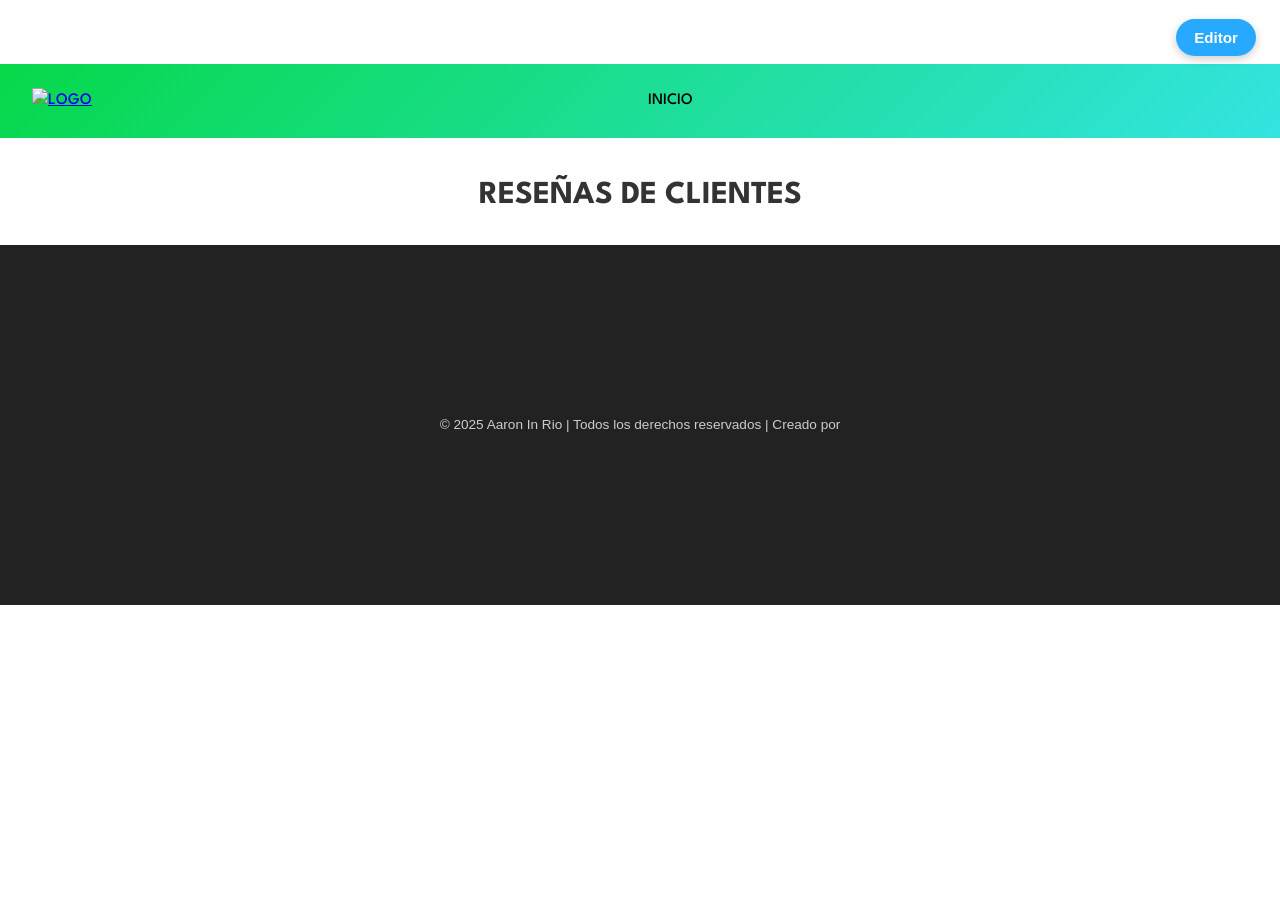
==== commit 507f2892: "Add files via upload" ====
--- a/administradorAaron.html
+++ b/administradorAaron.html
@@ -21,7 +21,7 @@
     <!-- Logo de la empresa con link a index.html -->
     <div class="navbar-logo">
       <a href="index.html">
-        <img src="Img/Logo Aaron.png" alt="Logo">
+        <img src="img/Logo Aaron.png" alt="Logo">
       </a>
     </div>
 
